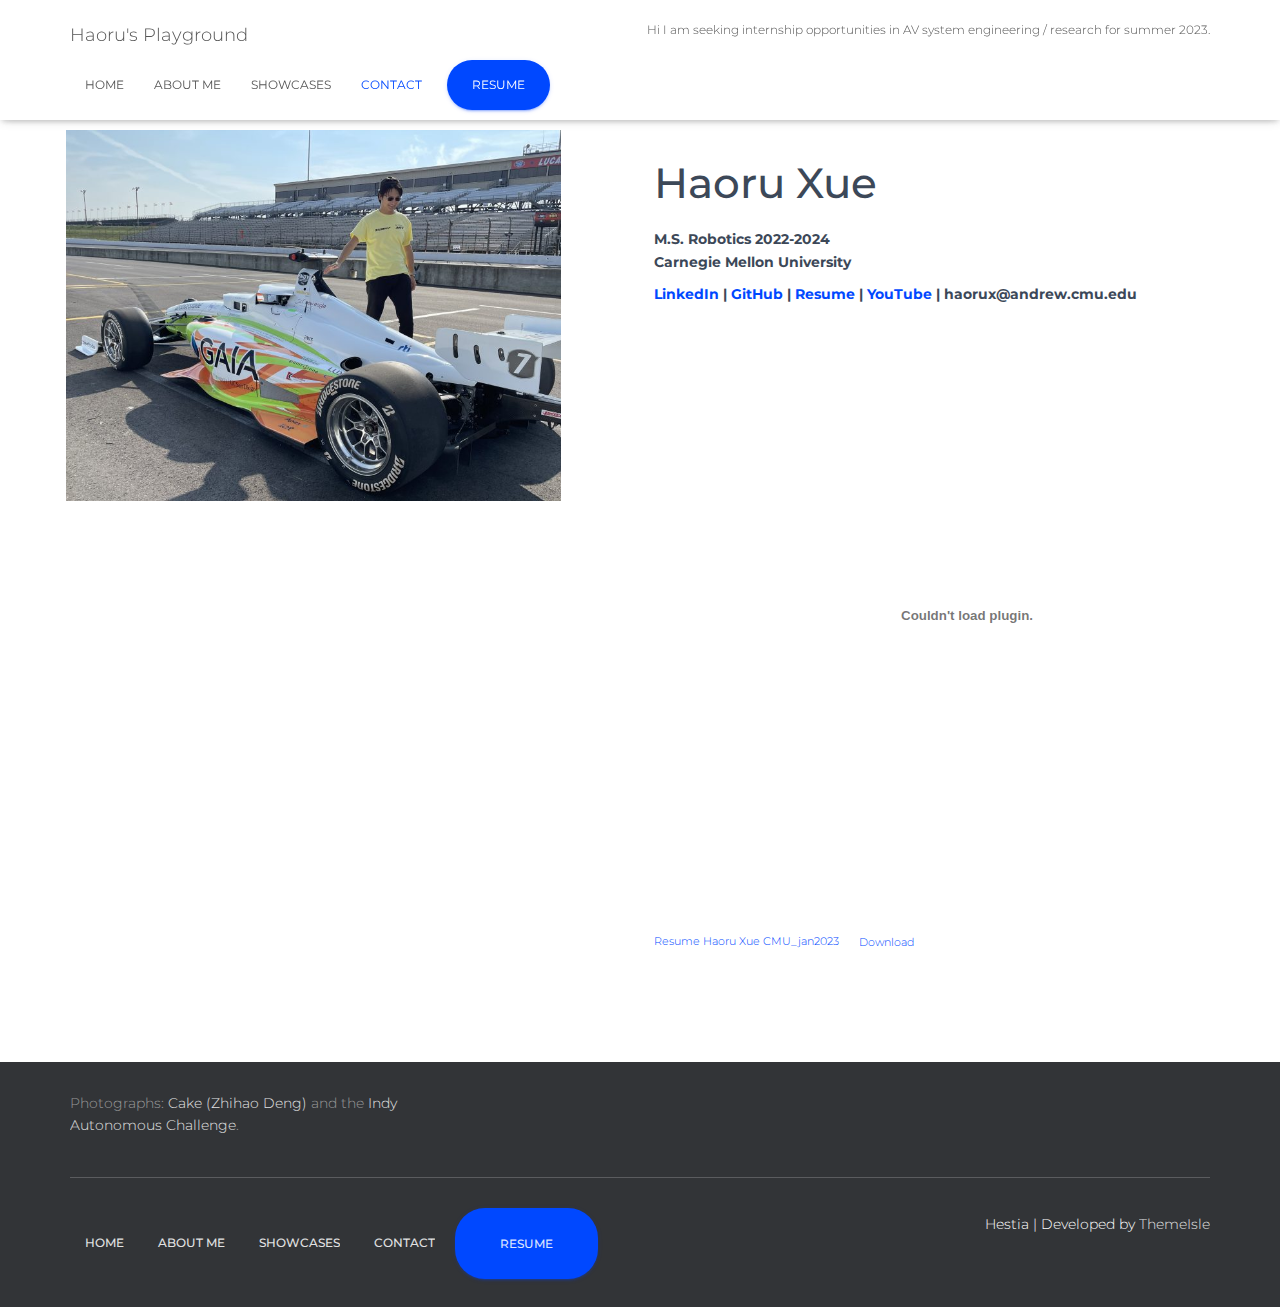
==== contact/index.html @ 51eb6aa2 "A new start" ====
<!DOCTYPE html>
<html lang="en-US">

<head>
	<meta charset="UTF-8">
	<meta name="viewport" content="width=device-width, initial-scale=1">
	<link rel="profile" href="http://gmpg.org/xfn/11">
		<title>Contact &#8211; Haoru&#039;s Playground</title>
<meta name="robots" content="max-image-preview:large">
<link rel="dns-prefetch" href="//fonts.googleapis.com">
<link rel="alternate" type="application/rss+xml" title="Haoru&#039;s Playground &raquo; Feed" href="https://haoruxue.github.io/feed/">
<link rel="alternate" type="application/rss+xml" title="Haoru&#039;s Playground &raquo; Comments Feed" href="https://haoruxue.github.io/comments/feed/">
<script type="text/javascript">
window._wpemojiSettings = {"baseUrl":"https:\/\/s.w.org\/images\/core\/emoji\/14.0.0\/72x72\/","ext":".png","svgUrl":"https:\/\/s.w.org\/images\/core\/emoji\/14.0.0\/svg\/","svgExt":".svg","source":{"concatemoji":"https:\/\/haoruxue.github.io\/wp-includes\/js\/wp-emoji-release.min.js?ver=6.1.1"}};
/*! This file is auto-generated */
!function(e,a,t){var n,r,o,i=a.createElement("canvas"),p=i.getContext&&i.getContext("2d");function s(e,t){var a=String.fromCharCode,e=(p.clearRect(0,0,i.width,i.height),p.fillText(a.apply(this,e),0,0),i.toDataURL());return p.clearRect(0,0,i.width,i.height),p.fillText(a.apply(this,t),0,0),e===i.toDataURL()}function c(e){var t=a.createElement("script");t.src=e,t.defer=t.type="text/javascript",a.getElementsByTagName("head")[0].appendChild(t)}for(o=Array("flag","emoji"),t.supports={everything:!0,everythingExceptFlag:!0},r=0;r<o.length;r++)t.supports[o[r]]=function(e){if(p&&p.fillText)switch(p.textBaseline="top",p.font="600 32px Arial",e){case"flag":return s([127987,65039,8205,9895,65039],[127987,65039,8203,9895,65039])?!1:!s([55356,56826,55356,56819],[55356,56826,8203,55356,56819])&&!s([55356,57332,56128,56423,56128,56418,56128,56421,56128,56430,56128,56423,56128,56447],[55356,57332,8203,56128,56423,8203,56128,56418,8203,56128,56421,8203,56128,56430,8203,56128,56423,8203,56128,56447]);case"emoji":return!s([129777,127995,8205,129778,127999],[129777,127995,8203,129778,127999])}return!1}(o[r]),t.supports.everything=t.supports.everything&&t.supports[o[r]],"flag"!==o[r]&&(t.supports.everythingExceptFlag=t.supports.everythingExceptFlag&&t.supports[o[r]]);t.supports.everythingExceptFlag=t.supports.everythingExceptFlag&&!t.supports.flag,t.DOMReady=!1,t.readyCallback=function(){t.DOMReady=!0},t.supports.everything||(n=function(){t.readyCallback()},a.addEventListener?(a.addEventListener("DOMContentLoaded",n,!1),e.addEventListener("load",n,!1)):(e.attachEvent("onload",n),a.attachEvent("onreadystatechange",function(){"complete"===a.readyState&&t.readyCallback()})),(e=t.source||{}).concatemoji?c(e.concatemoji):e.wpemoji&&e.twemoji&&(c(e.twemoji),c(e.wpemoji)))}(window,document,window._wpemojiSettings);
</script>
<style type="text/css">img.wp-smiley,
img.emoji {
	display: inline !important;
	border: none !important;
	box-shadow: none !important;
	height: 1em !important;
	width: 1em !important;
	margin: 0 0.07em !important;
	vertical-align: -0.1em !important;
	background: none !important;
	padding: 0 !important;
}</style>
	<link rel="stylesheet" id="wp-block-library-css" href="https://haoruxue.github.io/wp-includes/css/dist/block-library/style.min.css?ver=6.1.1" type="text/css" media="all">
<link rel="stylesheet" id="classic-theme-styles-css" href="https://haoruxue.github.io/wp-includes/css/classic-themes.min.css?ver=1" type="text/css" media="all">
<style id="global-styles-inline-css" type="text/css">body{--wp--preset--color--black: #000000;--wp--preset--color--cyan-bluish-gray: #abb8c3;--wp--preset--color--white: #ffffff;--wp--preset--color--pale-pink: #f78da7;--wp--preset--color--vivid-red: #cf2e2e;--wp--preset--color--luminous-vivid-orange: #ff6900;--wp--preset--color--luminous-vivid-amber: #fcb900;--wp--preset--color--light-green-cyan: #7bdcb5;--wp--preset--color--vivid-green-cyan: #00d084;--wp--preset--color--pale-cyan-blue: #8ed1fc;--wp--preset--color--vivid-cyan-blue: #0693e3;--wp--preset--color--vivid-purple: #9b51e0;--wp--preset--color--accent: #0048ff;--wp--preset--color--background-color: #e5e5e5;--wp--preset--color--header-gradient: #1e73be;--wp--preset--gradient--vivid-cyan-blue-to-vivid-purple: linear-gradient(135deg,rgba(6,147,227,1) 0%,rgb(155,81,224) 100%);--wp--preset--gradient--light-green-cyan-to-vivid-green-cyan: linear-gradient(135deg,rgb(122,220,180) 0%,rgb(0,208,130) 100%);--wp--preset--gradient--luminous-vivid-amber-to-luminous-vivid-orange: linear-gradient(135deg,rgba(252,185,0,1) 0%,rgba(255,105,0,1) 100%);--wp--preset--gradient--luminous-vivid-orange-to-vivid-red: linear-gradient(135deg,rgba(255,105,0,1) 0%,rgb(207,46,46) 100%);--wp--preset--gradient--very-light-gray-to-cyan-bluish-gray: linear-gradient(135deg,rgb(238,238,238) 0%,rgb(169,184,195) 100%);--wp--preset--gradient--cool-to-warm-spectrum: linear-gradient(135deg,rgb(74,234,220) 0%,rgb(151,120,209) 20%,rgb(207,42,186) 40%,rgb(238,44,130) 60%,rgb(251,105,98) 80%,rgb(254,248,76) 100%);--wp--preset--gradient--blush-light-purple: linear-gradient(135deg,rgb(255,206,236) 0%,rgb(152,150,240) 100%);--wp--preset--gradient--blush-bordeaux: linear-gradient(135deg,rgb(254,205,165) 0%,rgb(254,45,45) 50%,rgb(107,0,62) 100%);--wp--preset--gradient--luminous-dusk: linear-gradient(135deg,rgb(255,203,112) 0%,rgb(199,81,192) 50%,rgb(65,88,208) 100%);--wp--preset--gradient--pale-ocean: linear-gradient(135deg,rgb(255,245,203) 0%,rgb(182,227,212) 50%,rgb(51,167,181) 100%);--wp--preset--gradient--electric-grass: linear-gradient(135deg,rgb(202,248,128) 0%,rgb(113,206,126) 100%);--wp--preset--gradient--midnight: linear-gradient(135deg,rgb(2,3,129) 0%,rgb(40,116,252) 100%);--wp--preset--duotone--dark-grayscale: url('#wp-duotone-dark-grayscale');--wp--preset--duotone--grayscale: url('#wp-duotone-grayscale');--wp--preset--duotone--purple-yellow: url('#wp-duotone-purple-yellow');--wp--preset--duotone--blue-red: url('#wp-duotone-blue-red');--wp--preset--duotone--midnight: url('#wp-duotone-midnight');--wp--preset--duotone--magenta-yellow: url('#wp-duotone-magenta-yellow');--wp--preset--duotone--purple-green: url('#wp-duotone-purple-green');--wp--preset--duotone--blue-orange: url('#wp-duotone-blue-orange');--wp--preset--font-size--small: 13px;--wp--preset--font-size--medium: 20px;--wp--preset--font-size--large: 36px;--wp--preset--font-size--x-large: 42px;--wp--preset--spacing--20: 0.44rem;--wp--preset--spacing--30: 0.67rem;--wp--preset--spacing--40: 1rem;--wp--preset--spacing--50: 1.5rem;--wp--preset--spacing--60: 2.25rem;--wp--preset--spacing--70: 3.38rem;--wp--preset--spacing--80: 5.06rem;}:where(.is-layout-flex){gap: 0.5em;}body .is-layout-flow > .alignleft{float: left;margin-inline-start: 0;margin-inline-end: 2em;}body .is-layout-flow > .alignright{float: right;margin-inline-start: 2em;margin-inline-end: 0;}body .is-layout-flow > .aligncenter{margin-left: auto !important;margin-right: auto !important;}body .is-layout-constrained > .alignleft{float: left;margin-inline-start: 0;margin-inline-end: 2em;}body .is-layout-constrained > .alignright{float: right;margin-inline-start: 2em;margin-inline-end: 0;}body .is-layout-constrained > .aligncenter{margin-left: auto !important;margin-right: auto !important;}body .is-layout-constrained > :where(:not(.alignleft):not(.alignright):not(.alignfull)){max-width: var(--wp--style--global--content-size);margin-left: auto !important;margin-right: auto !important;}body .is-layout-constrained > .alignwide{max-width: var(--wp--style--global--wide-size);}body .is-layout-flex{display: flex;}body .is-layout-flex{flex-wrap: wrap;align-items: center;}body .is-layout-flex > *{margin: 0;}:where(.wp-block-columns.is-layout-flex){gap: 2em;}.has-black-color{color: var(--wp--preset--color--black) !important;}.has-cyan-bluish-gray-color{color: var(--wp--preset--color--cyan-bluish-gray) !important;}.has-white-color{color: var(--wp--preset--color--white) !important;}.has-pale-pink-color{color: var(--wp--preset--color--pale-pink) !important;}.has-vivid-red-color{color: var(--wp--preset--color--vivid-red) !important;}.has-luminous-vivid-orange-color{color: var(--wp--preset--color--luminous-vivid-orange) !important;}.has-luminous-vivid-amber-color{color: var(--wp--preset--color--luminous-vivid-amber) !important;}.has-light-green-cyan-color{color: var(--wp--preset--color--light-green-cyan) !important;}.has-vivid-green-cyan-color{color: var(--wp--preset--color--vivid-green-cyan) !important;}.has-pale-cyan-blue-color{color: var(--wp--preset--color--pale-cyan-blue) !important;}.has-vivid-cyan-blue-color{color: var(--wp--preset--color--vivid-cyan-blue) !important;}.has-vivid-purple-color{color: var(--wp--preset--color--vivid-purple) !important;}.has-black-background-color{background-color: var(--wp--preset--color--black) !important;}.has-cyan-bluish-gray-background-color{background-color: var(--wp--preset--color--cyan-bluish-gray) !important;}.has-white-background-color{background-color: var(--wp--preset--color--white) !important;}.has-pale-pink-background-color{background-color: var(--wp--preset--color--pale-pink) !important;}.has-vivid-red-background-color{background-color: var(--wp--preset--color--vivid-red) !important;}.has-luminous-vivid-orange-background-color{background-color: var(--wp--preset--color--luminous-vivid-orange) !important;}.has-luminous-vivid-amber-background-color{background-color: var(--wp--preset--color--luminous-vivid-amber) !important;}.has-light-green-cyan-background-color{background-color: var(--wp--preset--color--light-green-cyan) !important;}.has-vivid-green-cyan-background-color{background-color: var(--wp--preset--color--vivid-green-cyan) !important;}.has-pale-cyan-blue-background-color{background-color: var(--wp--preset--color--pale-cyan-blue) !important;}.has-vivid-cyan-blue-background-color{background-color: var(--wp--preset--color--vivid-cyan-blue) !important;}.has-vivid-purple-background-color{background-color: var(--wp--preset--color--vivid-purple) !important;}.has-black-border-color{border-color: var(--wp--preset--color--black) !important;}.has-cyan-bluish-gray-border-color{border-color: var(--wp--preset--color--cyan-bluish-gray) !important;}.has-white-border-color{border-color: var(--wp--preset--color--white) !important;}.has-pale-pink-border-color{border-color: var(--wp--preset--color--pale-pink) !important;}.has-vivid-red-border-color{border-color: var(--wp--preset--color--vivid-red) !important;}.has-luminous-vivid-orange-border-color{border-color: var(--wp--preset--color--luminous-vivid-orange) !important;}.has-luminous-vivid-amber-border-color{border-color: var(--wp--preset--color--luminous-vivid-amber) !important;}.has-light-green-cyan-border-color{border-color: var(--wp--preset--color--light-green-cyan) !important;}.has-vivid-green-cyan-border-color{border-color: var(--wp--preset--color--vivid-green-cyan) !important;}.has-pale-cyan-blue-border-color{border-color: var(--wp--preset--color--pale-cyan-blue) !important;}.has-vivid-cyan-blue-border-color{border-color: var(--wp--preset--color--vivid-cyan-blue) !important;}.has-vivid-purple-border-color{border-color: var(--wp--preset--color--vivid-purple) !important;}.has-vivid-cyan-blue-to-vivid-purple-gradient-background{background: var(--wp--preset--gradient--vivid-cyan-blue-to-vivid-purple) !important;}.has-light-green-cyan-to-vivid-green-cyan-gradient-background{background: var(--wp--preset--gradient--light-green-cyan-to-vivid-green-cyan) !important;}.has-luminous-vivid-amber-to-luminous-vivid-orange-gradient-background{background: var(--wp--preset--gradient--luminous-vivid-amber-to-luminous-vivid-orange) !important;}.has-luminous-vivid-orange-to-vivid-red-gradient-background{background: var(--wp--preset--gradient--luminous-vivid-orange-to-vivid-red) !important;}.has-very-light-gray-to-cyan-bluish-gray-gradient-background{background: var(--wp--preset--gradient--very-light-gray-to-cyan-bluish-gray) !important;}.has-cool-to-warm-spectrum-gradient-background{background: var(--wp--preset--gradient--cool-to-warm-spectrum) !important;}.has-blush-light-purple-gradient-background{background: var(--wp--preset--gradient--blush-light-purple) !important;}.has-blush-bordeaux-gradient-background{background: var(--wp--preset--gradient--blush-bordeaux) !important;}.has-luminous-dusk-gradient-background{background: var(--wp--preset--gradient--luminous-dusk) !important;}.has-pale-ocean-gradient-background{background: var(--wp--preset--gradient--pale-ocean) !important;}.has-electric-grass-gradient-background{background: var(--wp--preset--gradient--electric-grass) !important;}.has-midnight-gradient-background{background: var(--wp--preset--gradient--midnight) !important;}.has-small-font-size{font-size: var(--wp--preset--font-size--small) !important;}.has-medium-font-size{font-size: var(--wp--preset--font-size--medium) !important;}.has-large-font-size{font-size: var(--wp--preset--font-size--large) !important;}.has-x-large-font-size{font-size: var(--wp--preset--font-size--x-large) !important;}
.wp-block-navigation a:where(:not(.wp-element-button)){color: inherit;}
:where(.wp-block-columns.is-layout-flex){gap: 2em;}
.wp-block-pullquote{font-size: 1.5em;line-height: 1.6;}</style>
<link rel="stylesheet" id="hestia-clients-bar-css" href="https://haoruxue.github.io/wp-content/plugins/themeisle-companion/obfx_modules/companion-legacy/assets/css/hestia/clients-bar.css?ver=6.1.1" type="text/css" media="all">
<link rel="stylesheet" id="bootstrap-css" href="https://haoruxue.github.io/wp-content/themes/hestia/assets/bootstrap/css/bootstrap.min.css?ver=1.0.2" type="text/css" media="all">
<link rel="stylesheet" id="hestia-font-sizes-css" href="https://haoruxue.github.io/wp-content/themes/hestia/assets/css/font-sizes.min.css?ver=3.0.27" type="text/css" media="all">
<link rel="stylesheet" id="hestia_style-css" href="https://haoruxue.github.io/wp-content/themes/hestia/style.min.css?ver=3.0.27" type="text/css" media="all">
<style id="hestia_style-inline-css" type="text/css">.hestia-top-bar,.hestia-top-bar .widget.widget_shopping_cart .cart_list{background-color:#363537}.hestia-top-bar .widget .label-floating input[type=search]:-webkit-autofill{-webkit-box-shadow:inset 0 0 0 9999px #363537}.hestia-top-bar,.hestia-top-bar .widget .label-floating input[type=search],.hestia-top-bar .widget.widget_search form.form-group:before,.hestia-top-bar .widget.widget_product_search form.form-group:before,.hestia-top-bar .widget.widget_shopping_cart:before{color:#fff}.hestia-top-bar .widget .label-floating input[type=search]{-webkit-text-fill-color:#fff !important}.hestia-top-bar div.widget.widget_shopping_cart:before,.hestia-top-bar .widget.widget_product_search form.form-group:before,.hestia-top-bar .widget.widget_search form.form-group:before{background-color:#fff}.hestia-top-bar a,.hestia-top-bar .top-bar-nav li a{color:#fff}.hestia-top-bar ul li a[href*="mailto:"]:before,.hestia-top-bar ul li a[href*="tel:"]:before{background-color:#fff}.hestia-top-bar a:hover,.hestia-top-bar .top-bar-nav li a:hover{color:#eee}.hestia-top-bar ul li:hover a[href*="mailto:"]:before,.hestia-top-bar ul li:hover a[href*="tel:"]:before{background-color:#eee}
a,.navbar .dropdown-menu li:hover>a,.navbar .dropdown-menu li:focus>a,.navbar .dropdown-menu li:active>a,.navbar .navbar-nav>li .dropdown-menu li:hover>a,body:not(.home) .navbar-default .navbar-nav>.active:not(.btn)>a,body:not(.home) .navbar-default .navbar-nav>.active:not(.btn)>a:hover,body:not(.home) .navbar-default .navbar-nav>.active:not(.btn)>a:focus,a:hover,.card-blog a.moretag:hover,.card-blog a.more-link:hover,.widget a:hover,.has-text-color.has-accent-color,p.has-text-color a{color:#0048ff}.svg-text-color{fill:#0048ff}.pagination span.current,.pagination span.current:focus,.pagination span.current:hover{border-color:#0048ff}button,button:hover,.woocommerce .track_order button[type="submit"],.woocommerce .track_order button[type="submit"]:hover,div.wpforms-container .wpforms-form button[type=submit].wpforms-submit,div.wpforms-container .wpforms-form button[type=submit].wpforms-submit:hover,input[type="button"],input[type="button"]:hover,input[type="submit"],input[type="submit"]:hover,input#searchsubmit,.pagination span.current,.pagination span.current:focus,.pagination span.current:hover,.btn.btn-primary,.btn.btn-primary:link,.btn.btn-primary:hover,.btn.btn-primary:focus,.btn.btn-primary:active,.btn.btn-primary.active,.btn.btn-primary.active:focus,.btn.btn-primary.active:hover,.btn.btn-primary:active:hover,.btn.btn-primary:active:focus,.btn.btn-primary:active:hover,.hestia-sidebar-open.btn.btn-rose,.hestia-sidebar-close.btn.btn-rose,.hestia-sidebar-open.btn.btn-rose:hover,.hestia-sidebar-close.btn.btn-rose:hover,.hestia-sidebar-open.btn.btn-rose:focus,.hestia-sidebar-close.btn.btn-rose:focus,.label.label-primary,.hestia-work .portfolio-item:nth-child(6n+1) .label,.nav-cart .nav-cart-content .widget .buttons .button,.has-accent-background-color[class*="has-background"]{background-color:#0048ff}@media(max-width:768px){.navbar-default .navbar-nav>li>a:hover,.navbar-default .navbar-nav>li>a:focus,.navbar .navbar-nav .dropdown .dropdown-menu li a:hover,.navbar .navbar-nav .dropdown .dropdown-menu li a:focus,.navbar button.navbar-toggle:hover,.navbar .navbar-nav li:hover>a i{color:#0048ff}}body:not(.woocommerce-page) button:not([class^="fl-"]):not(.hestia-scroll-to-top):not(.navbar-toggle):not(.close),body:not(.woocommerce-page) .button:not([class^="fl-"]):not(hestia-scroll-to-top):not(.navbar-toggle):not(.add_to_cart_button):not(.product_type_grouped):not(.product_type_external),div.wpforms-container .wpforms-form button[type=submit].wpforms-submit,input[type="submit"],input[type="button"],.btn.btn-primary,.widget_product_search button[type="submit"],.hestia-sidebar-open.btn.btn-rose,.hestia-sidebar-close.btn.btn-rose,.everest-forms button[type=submit].everest-forms-submit-button{-webkit-box-shadow:0 2px 2px 0 rgba(0,72,255,0.14),0 3px 1px -2px rgba(0,72,255,0.2),0 1px 5px 0 rgba(0,72,255,0.12);box-shadow:0 2px 2px 0 rgba(0,72,255,0.14),0 3px 1px -2px rgba(0,72,255,0.2),0 1px 5px 0 rgba(0,72,255,0.12)}.card .header-primary,.card .content-primary,.everest-forms button[type=submit].everest-forms-submit-button{background:#0048ff}body:not(.woocommerce-page) .button:not([class^="fl-"]):not(.hestia-scroll-to-top):not(.navbar-toggle):not(.add_to_cart_button):hover,body:not(.woocommerce-page) button:not([class^="fl-"]):not(.hestia-scroll-to-top):not(.navbar-toggle):not(.close):hover,div.wpforms-container .wpforms-form button[type=submit].wpforms-submit:hover,input[type="submit"]:hover,input[type="button"]:hover,input#searchsubmit:hover,.widget_product_search button[type="submit"]:hover,.pagination span.current,.btn.btn-primary:hover,.btn.btn-primary:focus,.btn.btn-primary:active,.btn.btn-primary.active,.btn.btn-primary:active:focus,.btn.btn-primary:active:hover,.hestia-sidebar-open.btn.btn-rose:hover,.hestia-sidebar-close.btn.btn-rose:hover,.pagination span.current:hover,.everest-forms button[type=submit].everest-forms-submit-button:hover,.everest-forms button[type=submit].everest-forms-submit-button:focus,.everest-forms button[type=submit].everest-forms-submit-button:active{-webkit-box-shadow:0 14px 26px -12px rgba(0,72,255,0.42),0 4px 23px 0 rgba(0,0,0,0.12),0 8px 10px -5px rgba(0,72,255,0.2);box-shadow:0 14px 26px -12px rgba(0,72,255,0.42),0 4px 23px 0 rgba(0,0,0,0.12),0 8px 10px -5px rgba(0,72,255,0.2);color:#fff}.form-group.is-focused .form-control{background-image:-webkit-gradient(linear,left top,left bottom,from(#0048ff),to(#0048ff)),-webkit-gradient(linear,left top,left bottom,from(#d2d2d2),to(#d2d2d2));background-image:-webkit-linear-gradient(linear,left top,left bottom,from(#0048ff),to(#0048ff)),-webkit-linear-gradient(linear,left top,left bottom,from(#d2d2d2),to(#d2d2d2));background-image:linear-gradient(linear,left top,left bottom,from(#0048ff),to(#0048ff)),linear-gradient(linear,left top,left bottom,from(#d2d2d2),to(#d2d2d2))}.navbar:not(.navbar-transparent) li:not(.btn):hover>a,.navbar li.on-section:not(.btn)>a,.navbar.full-screen-menu.navbar-transparent li:not(.btn):hover>a,.navbar.full-screen-menu .navbar-toggle:hover,.navbar:not(.navbar-transparent) .nav-cart:hover,.navbar:not(.navbar-transparent) .hestia-toggle-search:hover{color:#0048ff}.header-filter-gradient{background:linear-gradient(45deg,rgba(30,115,190,1) 0,rgb(96,143,169) 100%)}.has-text-color.has-header-gradient-color{color:#1e73be}.has-header-gradient-background-color[class*="has-background"]{background-color:#1e73be}.has-text-color.has-background-color-color{color:#e5e5e5}.has-background-color-background-color[class*="has-background"]{background-color:#e5e5e5}
.btn.btn-primary:not(.colored-button):not(.btn-left):not(.btn-right):not(.btn-just-icon):not(.menu-item),input[type="submit"]:not(.search-submit),body:not(.woocommerce-account) .woocommerce .button.woocommerce-Button,.woocommerce .product button.button,.woocommerce .product button.button.alt,.woocommerce .product #respond input#submit,.woocommerce-cart .blog-post .woocommerce .cart-collaterals .cart_totals .checkout-button,.woocommerce-checkout #payment #place_order,.woocommerce-account.woocommerce-page button.button,.woocommerce .track_order button[type="submit"],.nav-cart .nav-cart-content .widget .buttons .button,.woocommerce a.button.wc-backward,body.woocommerce .wccm-catalog-item a.button,body.woocommerce a.wccm-button.button,form.woocommerce-form-coupon button.button,div.wpforms-container .wpforms-form button[type=submit].wpforms-submit,div.woocommerce a.button.alt,div.woocommerce table.my_account_orders .button,.btn.colored-button,.btn.btn-left,.btn.btn-right,.btn:not(.colored-button):not(.btn-left):not(.btn-right):not(.btn-just-icon):not(.menu-item):not(.hestia-sidebar-open):not(.hestia-sidebar-close){padding-top:15px;padding-bottom:15px;padding-left:33px;padding-right:33px}
.btn.btn-primary:not(.colored-button):not(.btn-left):not(.btn-right):not(.btn-just-icon):not(.menu-item),input[type="submit"]:not(.search-submit),body:not(.woocommerce-account) .woocommerce .button.woocommerce-Button,.woocommerce .product button.button,.woocommerce .product button.button.alt,.woocommerce .product #respond input#submit,.woocommerce-cart .blog-post .woocommerce .cart-collaterals .cart_totals .checkout-button,.woocommerce-checkout #payment #place_order,.woocommerce-account.woocommerce-page button.button,.woocommerce .track_order button[type="submit"],.nav-cart .nav-cart-content .widget .buttons .button,.woocommerce a.button.wc-backward,body.woocommerce .wccm-catalog-item a.button,body.woocommerce a.wccm-button.button,form.woocommerce-form-coupon button.button,div.wpforms-container .wpforms-form button[type=submit].wpforms-submit,div.woocommerce a.button.alt,div.woocommerce table.my_account_orders .button,input[type="submit"].search-submit,.hestia-view-cart-wrapper .added_to_cart.wc-forward,.woocommerce-product-search button,.woocommerce-cart .actions .button,#secondary div[id^=woocommerce_price_filter] .button,.woocommerce div[id^=woocommerce_widget_cart].widget .buttons .button,.searchform input[type=submit],.searchform button,.search-form:not(.media-toolbar-primary) input[type=submit],.search-form:not(.media-toolbar-primary) button,.woocommerce-product-search input[type=submit],.btn.colored-button,.btn.btn-left,.btn.btn-right,.btn:not(.colored-button):not(.btn-left):not(.btn-right):not(.btn-just-icon):not(.menu-item):not(.hestia-sidebar-open):not(.hestia-sidebar-close){border-radius:3px}
h1,h2,h3,h4,h5,h6,.hestia-title,.hestia-title.title-in-content,p.meta-in-content,.info-title,.card-title,.page-header.header-small .hestia-title,.page-header.header-small .title,.widget h5,.hestia-title,.title,.footer-brand,.footer-big h4,.footer-big h5,.media .media-heading,.carousel h1.hestia-title,.carousel h2.title,.carousel span.sub-title,.hestia-about h1,.hestia-about h2,.hestia-about h3,.hestia-about h4,.hestia-about h5{font-family:Montserrat}body,ul,.tooltip-inner{font-family:Montserrat}
@media(min-width:769px){.page-header.header-small .hestia-title,.page-header.header-small .title,h1.hestia-title.title-in-content,.main article.section .has-title-font-size{font-size:42px}}@media(max-width:768px){.page-header.header-small .hestia-title,.page-header.header-small .title,h1.hestia-title.title-in-content,.main article.section .has-title-font-size{font-size:26px}}@media(max-width:480px){.page-header.header-small .hestia-title,.page-header.header-small .title,h1.hestia-title.title-in-content,.main article.section .has-title-font-size{font-size:26px}}@media(min-width:769px){.single-post-wrap,.page-content-wrap,.single-post-wrap ul,.page-content-wrap ul,.single-post-wrap ol,.page-content-wrap ol,.single-post-wrap dl,.page-content-wrap dl,.single-post-wrap table,.page-content-wrap table,.page-template-template-fullwidth article,.main article.section .has-body-font-size{font-size:18px}}@media(min-width:769px){section.hestia-features h5.description,section.hestia-shop h5.description,section.hestia-work h5.description,section.hestia-team h5.description,section.hestia-testimonials h5.description,section.hestia-subscribe h5.subscribe-description,section.hestia-blogs h5.description,section.hestia-contact h5.description{font-size:18px}}@media(min-width:769px){section.hestia-team p.card-description,section.hestia-pricing p.text-gray,section.hestia-testimonials p.card-description,section.hestia-blogs p.card-description,.section.related-posts p.card-description,.hestia-contact p,section.hestia-features .hestia-info p,section.hestia-shop .card-description p{font-size:14px}section.hestia-shop h6.category,section.hestia-work .label-primary,section.hestia-team h6.category,section.hestia-pricing .card-pricing h6.category,section.hestia-testimonials h6.category,section.hestia-blogs h6.category,.section.related-posts h6.category{font-size:12px}}</style>
<link rel="stylesheet" id="hestia-mega-menu-css" href="https://haoruxue.github.io/wp-content/themes/hestia/assets/css/mega-menu.min.css?ver=3.0.27" type="text/css" media="all">
<link rel="stylesheet" id="hestia-google-font-montserrat-css" href="//fonts.googleapis.com/css?family=Montserrat%3A300%2C400%2C500%2C700&#038;subset=latin&#038;ver=6.1.1" type="text/css" media="all">
<script type="text/javascript" src="https://haoruxue.github.io/wp-includes/js/jquery/jquery.min.js?ver=3.6.1" id="jquery-core-js"></script>
<script type="text/javascript" src="https://haoruxue.github.io/wp-includes/js/jquery/jquery-migrate.min.js?ver=3.3.2" id="jquery-migrate-js"></script>
<link rel="https://api.w.org/" href="https://haoruxue.github.io/wp-json/">
<link rel="alternate" type="application/json" href="https://haoruxue.github.io/wp-json/wp/v2/pages/16">
<link rel="EditURI" type="application/rsd+xml" title="RSD" href="https://haoruxue.github.io/xmlrpc.php?rsd">
<link rel="wlwmanifest" type="application/wlwmanifest+xml" href="https://haoruxue.github.io/wp-includes/wlwmanifest.xml">
<meta name="generator" content="WordPress 6.1.1">
<link rel="canonical" href="https://haoruxue.github.io/contact/">
<link rel="shortlink" href="https://haoruxue.github.io/?p=16">
<link rel="alternate" type="application/json+oembed" href="https://haoruxue.github.io/wp-json/oembed/1.0/embed?url=http%3A%2F%2Fhttps%3A%2F%2Fhaoruxue.github.io%2Fcontact%2F">
<link rel="alternate" type="text/xml+oembed" href="https://haoruxue.github.io/wp-json/oembed/1.0/embed?url=http%3A%2F%2Fhttps%3A%2F%2Fhaoruxue.github.io%2Fcontact%2F#038;format=xml">
<!-- Enter your scripts here --><style type="text/css" id="custom-background-css">body.custom-background { background-color: #e5e5e5; }</style>
	</head>

<body class="page-template page-template-page-templates page-template-template-pagebuilder-full-width page-template-page-templatestemplate-pagebuilder-full-width-php page page-id-16 custom-background blog-post header-layout-default">
	<svg xmlns="http://www.w3.org/2000/svg" viewbox="0 0 0 0" width="0" height="0" focusable="false" role="none" style="visibility: hidden; position: absolute; left: -9999px; overflow: hidden;"><defs><filter id="wp-duotone-dark-grayscale"><fecolormatrix color-interpolation-filters="sRGB" type="matrix" values=" .299 .587 .114 0 0 .299 .587 .114 0 0 .299 .587 .114 0 0 .299 .587 .114 0 0 "></fecolormatrix><fecomponenttransfer color-interpolation-filters="sRGB"><fefuncr type="table" tablevalues="0 0.49803921568627"></fefuncr><fefuncg type="table" tablevalues="0 0.49803921568627"></fefuncg><fefuncb type="table" tablevalues="0 0.49803921568627"></fefuncb><fefunca type="table" tablevalues="1 1"></fefunca></fecomponenttransfer><fecomposite in2="SourceGraphic" operator="in"></fecomposite></filter></defs></svg><svg xmlns="http://www.w3.org/2000/svg" viewbox="0 0 0 0" width="0" height="0" focusable="false" role="none" style="visibility: hidden; position: absolute; left: -9999px; overflow: hidden;"><defs><filter id="wp-duotone-grayscale"><fecolormatrix color-interpolation-filters="sRGB" type="matrix" values=" .299 .587 .114 0 0 .299 .587 .114 0 0 .299 .587 .114 0 0 .299 .587 .114 0 0 "></fecolormatrix><fecomponenttransfer color-interpolation-filters="sRGB"><fefuncr type="table" tablevalues="0 1"></fefuncr><fefuncg type="table" tablevalues="0 1"></fefuncg><fefuncb type="table" tablevalues="0 1"></fefuncb><fefunca type="table" tablevalues="1 1"></fefunca></fecomponenttransfer><fecomposite in2="SourceGraphic" operator="in"></fecomposite></filter></defs></svg><svg xmlns="http://www.w3.org/2000/svg" viewbox="0 0 0 0" width="0" height="0" focusable="false" role="none" style="visibility: hidden; position: absolute; left: -9999px; overflow: hidden;"><defs><filter id="wp-duotone-purple-yellow"><fecolormatrix color-interpolation-filters="sRGB" type="matrix" values=" .299 .587 .114 0 0 .299 .587 .114 0 0 .299 .587 .114 0 0 .299 .587 .114 0 0 "></fecolormatrix><fecomponenttransfer color-interpolation-filters="sRGB"><fefuncr type="table" tablevalues="0.54901960784314 0.98823529411765"></fefuncr><fefuncg type="table" tablevalues="0 1"></fefuncg><fefuncb type="table" tablevalues="0.71764705882353 0.25490196078431"></fefuncb><fefunca type="table" tablevalues="1 1"></fefunca></fecomponenttransfer><fecomposite in2="SourceGraphic" operator="in"></fecomposite></filter></defs></svg><svg xmlns="http://www.w3.org/2000/svg" viewbox="0 0 0 0" width="0" height="0" focusable="false" role="none" style="visibility: hidden; position: absolute; left: -9999px; overflow: hidden;"><defs><filter id="wp-duotone-blue-red"><fecolormatrix color-interpolation-filters="sRGB" type="matrix" values=" .299 .587 .114 0 0 .299 .587 .114 0 0 .299 .587 .114 0 0 .299 .587 .114 0 0 "></fecolormatrix><fecomponenttransfer color-interpolation-filters="sRGB"><fefuncr type="table" tablevalues="0 1"></fefuncr><fefuncg type="table" tablevalues="0 0.27843137254902"></fefuncg><fefuncb type="table" tablevalues="0.5921568627451 0.27843137254902"></fefuncb><fefunca type="table" tablevalues="1 1"></fefunca></fecomponenttransfer><fecomposite in2="SourceGraphic" operator="in"></fecomposite></filter></defs></svg><svg xmlns="http://www.w3.org/2000/svg" viewbox="0 0 0 0" width="0" height="0" focusable="false" role="none" style="visibility: hidden; position: absolute; left: -9999px; overflow: hidden;"><defs><filter id="wp-duotone-midnight"><fecolormatrix color-interpolation-filters="sRGB" type="matrix" values=" .299 .587 .114 0 0 .299 .587 .114 0 0 .299 .587 .114 0 0 .299 .587 .114 0 0 "></fecolormatrix><fecomponenttransfer color-interpolation-filters="sRGB"><fefuncr type="table" tablevalues="0 0"></fefuncr><fefuncg type="table" tablevalues="0 0.64705882352941"></fefuncg><fefuncb type="table" tablevalues="0 1"></fefuncb><fefunca type="table" tablevalues="1 1"></fefunca></fecomponenttransfer><fecomposite in2="SourceGraphic" operator="in"></fecomposite></filter></defs></svg><svg xmlns="http://www.w3.org/2000/svg" viewbox="0 0 0 0" width="0" height="0" focusable="false" role="none" style="visibility: hidden; position: absolute; left: -9999px; overflow: hidden;"><defs><filter id="wp-duotone-magenta-yellow"><fecolormatrix color-interpolation-filters="sRGB" type="matrix" values=" .299 .587 .114 0 0 .299 .587 .114 0 0 .299 .587 .114 0 0 .299 .587 .114 0 0 "></fecolormatrix><fecomponenttransfer color-interpolation-filters="sRGB"><fefuncr type="table" tablevalues="0.78039215686275 1"></fefuncr><fefuncg type="table" tablevalues="0 0.94901960784314"></fefuncg><fefuncb type="table" tablevalues="0.35294117647059 0.47058823529412"></fefuncb><fefunca type="table" tablevalues="1 1"></fefunca></fecomponenttransfer><fecomposite in2="SourceGraphic" operator="in"></fecomposite></filter></defs></svg><svg xmlns="http://www.w3.org/2000/svg" viewbox="0 0 0 0" width="0" height="0" focusable="false" role="none" style="visibility: hidden; position: absolute; left: -9999px; overflow: hidden;"><defs><filter id="wp-duotone-purple-green"><fecolormatrix color-interpolation-filters="sRGB" type="matrix" values=" .299 .587 .114 0 0 .299 .587 .114 0 0 .299 .587 .114 0 0 .299 .587 .114 0 0 "></fecolormatrix><fecomponenttransfer color-interpolation-filters="sRGB"><fefuncr type="table" tablevalues="0.65098039215686 0.40392156862745"></fefuncr><fefuncg type="table" tablevalues="0 1"></fefuncg><fefuncb type="table" tablevalues="0.44705882352941 0.4"></fefuncb><fefunca type="table" tablevalues="1 1"></fefunca></fecomponenttransfer><fecomposite in2="SourceGraphic" operator="in"></fecomposite></filter></defs></svg><svg xmlns="http://www.w3.org/2000/svg" viewbox="0 0 0 0" width="0" height="0" focusable="false" role="none" style="visibility: hidden; position: absolute; left: -9999px; overflow: hidden;"><defs><filter id="wp-duotone-blue-orange"><fecolormatrix color-interpolation-filters="sRGB" type="matrix" values=" .299 .587 .114 0 0 .299 .587 .114 0 0 .299 .587 .114 0 0 .299 .587 .114 0 0 "></fecolormatrix><fecomponenttransfer color-interpolation-filters="sRGB"><fefuncr type="table" tablevalues="0.098039215686275 1"></fefuncr><fefuncg type="table" tablevalues="0 0.66274509803922"></fefuncg><fefuncb type="table" tablevalues="0.84705882352941 0.41960784313725"></fefuncb><fefunca type="table" tablevalues="1 1"></fefunca></fecomponenttransfer><fecomposite in2="SourceGraphic" operator="in"></fecomposite></filter></defs></svg>	<div class="wrapper  default ">
		<header class="header ">
			<div style="display: none"></div>		<nav class="navbar navbar-default navbar-fixed-top  hestia_right navbar-not-transparent">
						<div class="container">
				<div class="header-sidebar-wrapper">				<div class="header-widgets-wrapper">
					<div id="block-8" class="widget widget_block widget_text">
<p>Hi I am seeking internship opportunities in AV system engineering / research for summer 2023.</p>
</div>				</div>
			</div>		<div class="navbar-header">
			<div class="title-logo-wrapper">
				<a class="navbar-brand" href="https://haoruxue.github.io/" title="Haoru&#039;s Playground">
					<p>Haoru&#039;s Playground</p></a>
			</div>
								<div class="navbar-toggle-wrapper">
						<button type="button" class="navbar-toggle" data-toggle="collapse" data-target="#main-navigation">
				<span class="icon-bar"></span>
				<span class="icon-bar"></span>
				<span class="icon-bar"></span>
				<span class="sr-only">Toggle Navigation</span>
			</button>
					</div>
				</div>
		<div id="main-navigation" class="collapse navbar-collapse"><ul id="menu-primary-menu" class="nav navbar-nav">
<li id="menu-item-32" class="menu-item menu-item-type-post_type menu-item-object-page menu-item-home menu-item-32"><a title="Home" href="https://haoruxue.github.io/">Home</a></li>
<li id="menu-item-178" class="menu-item menu-item-type-custom menu-item-object-custom menu-item-178"><a title="About Me" href="#about">About Me</a></li>
<li id="menu-item-175" class="menu-item menu-item-type-post_type menu-item-object-page menu-item-175"><a title="Showcases" href="https://haoruxue.github.io/showcases/">Showcases</a></li>
<li id="menu-item-36" class="menu-item menu-item-type-post_type menu-item-object-page current-menu-item page_item page-item-16 current_page_item menu-item-36 active"><a title="Contact" href="https://haoruxue.github.io/contact/">Contact</a></li>
<li id="menu-item-35" class="btn btn-round btn-primary hestia-mega-menu menu-item menu-item-type-custom menu-item-object-custom menu-item-35"><a title="Resume" href="https://haoruxue.github.io/wp-content/uploads/2023/01/Resume-Haoru-Xue-CMU_jan2023.pdf">Resume</a></li>
</ul></div>			</div>
					</nav>
				</header>


<div class="main">
	<article id="post-16" class="section pagebuilder-section">
	
<p></p>



<div class="is-layout-flex wp-container-3 wp-block-columns alignfull">
<div class="is-layout-flow wp-block-column"><div class="wp-block-image">
<figure class="aligncenter size-large is-resized"><img decoding="async" src="https://haoruxue.github.io/wp-content/uploads/2023/01/IMG_2826-1024x768.jpg" alt="" class="wp-image-144" width="495" height="371" srcset="https://haoruxue.github.io/wp-content/uploads/2023/01/IMG_2826-1024x768.jpg 1024w, https://haoruxue.github.io/wp-content/uploads/2023/01/IMG_2826-300x225.jpg 300w, https://haoruxue.github.io/wp-content/uploads/2023/01/IMG_2826-768x576.jpg 768w, https://haoruxue.github.io/wp-content/uploads/2023/01/IMG_2826-1536x1152.jpg 1536w, https://haoruxue.github.io/wp-content/uploads/2023/01/IMG_2826-2048x1536.jpg 2048w" sizes="(max-width: 495px) 100vw, 495px"></figure>
</div></div>



<div class="is-layout-flow wp-block-column">
<h1>Haoru Xue</h1>



<p><strong>M.S. Robotics 2022-2024<br>Carnegie Mellon University</strong></p>



<p><strong><a href="https://www.linkedin.com/in/haoru-xue/">LinkedIn</a> | <a href="https://github.com/HaoruXue">GitHub</a> | <a href="https://haoruxue.github.io/wp-content/uploads/2023/01/Resume-Haoru-Xue-CMU_jan2023.pdf">Resume</a> | <a href="https://youtube.com/playlist?list=PLuc9RFkF6rdLSjV7A2phDUyl5OpHjG9eT">YouTube</a> | haorux@andrew.cmu.edu</strong></p>



<div class="wp-block-file">
<object class="wp-block-file__embed" data="https://haoruxue.github.io/wp-content/uploads/2023/01/Resume-Haoru-Xue-CMU_jan2023.pdf" type="application/pdf" style="width:100%;height:600px" aria-label="Embed of Resume Haoru Xue CMU_jan2023."></object><a id="wp-block-file--media-bafc4a5c-1749-4a66-993f-2080e75e93a8" href="https://haoruxue.github.io/wp-content/uploads/2023/01/Resume-Haoru-Xue-CMU_jan2023.pdf">Resume Haoru Xue CMU_jan2023</a><a href="https://haoruxue.github.io/wp-content/uploads/2023/01/Resume-Haoru-Xue-CMU_jan2023.pdf" class="wp-block-file__button wp-element-button" download aria-describedby="wp-block-file--media-bafc4a5c-1749-4a66-993f-2080e75e93a8">Download</a>
</div>
</div>
</div>
</article>
</div>


					<footer class="footer footer-black footer-big">
						<div class="container">
								
		<div class="content">
			<div class="row">
				<div class="col-md-4"><div id="block-10" class="widget widget_block widget_text">
<p>Photographs: <a href="https://www.linkedin.com/in/zhihao-deng-b49173216/" data-type="URL" data-id="https://www.linkedin.com/in/zhihao-deng-b49173216/">Cake (Zhihao Deng)</a> and the <a href="https://www.indyautonomouschallenge.com/visuals" data-type="URL" data-id="https://www.indyautonomouschallenge.com/visuals">Indy Autonomous Challenge</a>.</p>
</div></div>			</div>
		</div>
		<hr>
										<div class="hestia-bottom-footer-content">
<ul id="menu-primary-menu-1" class="footer-menu pull-left">
<li class="menu-item menu-item-type-post_type menu-item-object-page menu-item-home menu-item-32"><a href="https://haoruxue.github.io/">Home</a></li>
<li class="menu-item menu-item-type-custom menu-item-object-custom menu-item-178"><a href="#about">About Me</a></li>
<li class="menu-item menu-item-type-post_type menu-item-object-page menu-item-175"><a href="https://haoruxue.github.io/showcases/">Showcases</a></li>
<li class="menu-item menu-item-type-post_type menu-item-object-page current-menu-item page_item page-item-16 current_page_item menu-item-36"><a href="https://haoruxue.github.io/contact/" aria-current="page">Contact</a></li>
<li class="btn btn-round btn-primary hestia-mega-menu menu-item menu-item-type-custom menu-item-object-custom menu-item-35"><a href="https://haoruxue.github.io/wp-content/uploads/2023/01/Resume-Haoru-Xue-CMU_jan2023.pdf">Resume</a></li>
</ul>
<div class="copyright pull-right">Hestia | Developed by <a href="https://themeisle.com/" rel="nofollow">ThemeIsle</a>
</div>
</div>			</div>
					</footer>
				</div>
	
<!-- Enter your scripts here --><style id="core-block-supports-inline-css" type="text/css">.wp-block-columns.wp-container-3{flex-wrap:nowrap;}</style>
<script type="text/javascript" src="https://haoruxue.github.io/wp-includes/js/comment-reply.min.js?ver=6.1.1" id="comment-reply-js"></script>
<script type="text/javascript" src="https://haoruxue.github.io/wp-content/themes/hestia/assets/bootstrap/js/bootstrap.min.js?ver=1.0.2" id="jquery-bootstrap-js"></script>
<script type="text/javascript" src="https://haoruxue.github.io/wp-includes/js/jquery/ui/core.min.js?ver=1.13.2" id="jquery-ui-core-js"></script>
<script type="text/javascript" id="hestia_scripts-js-extra">
/* <![CDATA[ */
var requestpost = {"ajaxurl":"https:\/\/haoruxue.github.io\/wp-admin\/admin-ajax.php","disable_autoslide":"","masonry":""};
/* ]]> */
</script>
<script type="text/javascript" src="https://haoruxue.github.io/wp-content/themes/hestia/assets/js/script.min.js?ver=3.0.27" id="hestia_scripts-js"></script>
<script type="text/javascript" src="https://haoruxue.github.io/wp-includes/blocks/file/view.min.js?ver=2a20786ca914ea00891f" id="wp-block-file-view-js"></script>
</body>
</html>
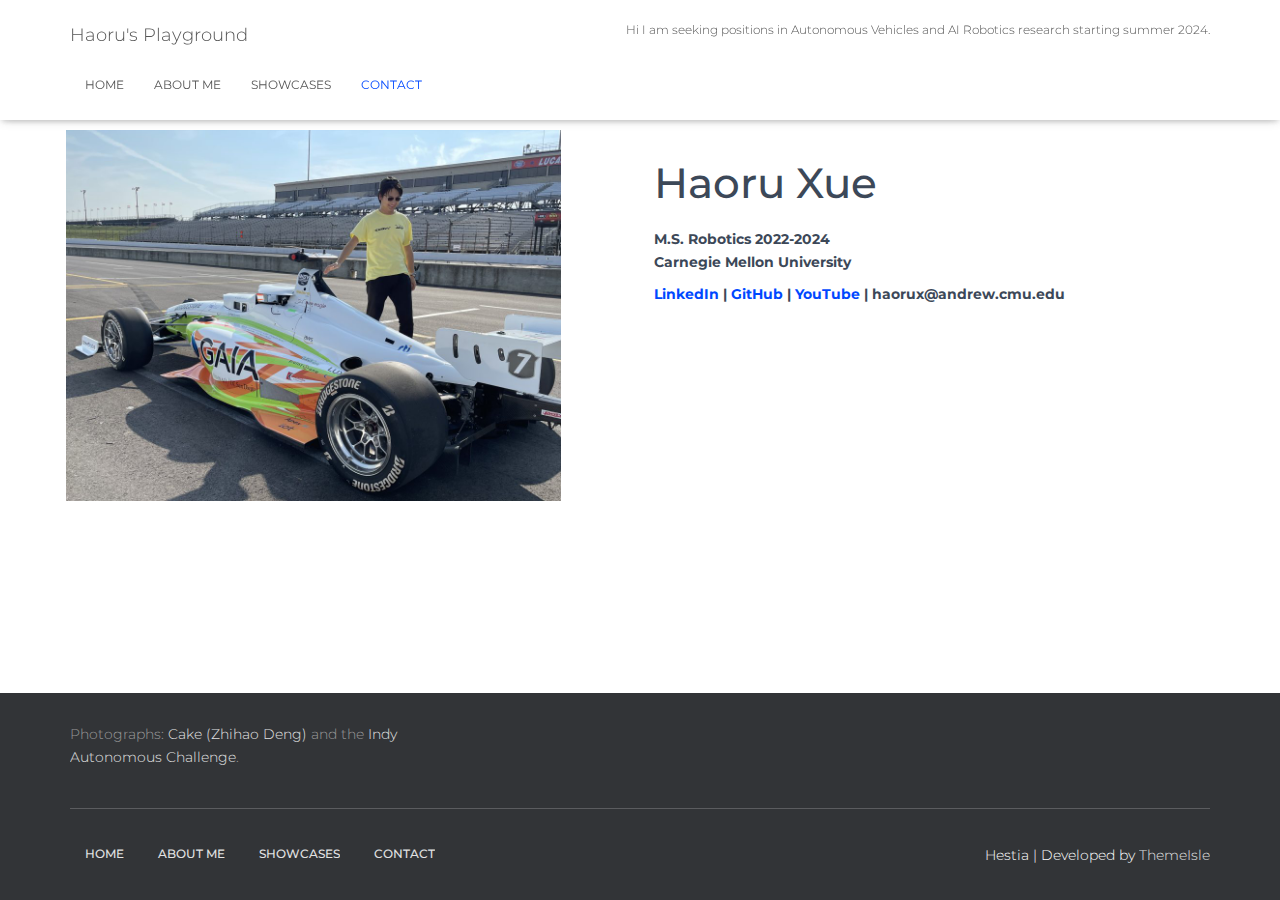
==== commit d8841c19: "update oct 2023" ====
--- a/contact/index.html
+++ b/contact/index.html
@@ -11,9 +11,9 @@
 <link rel="alternate" type="application/rss+xml" title="Haoru&#039;s Playground &raquo; Feed" href="https://haoruxue.github.io/feed/">
 <link rel="alternate" type="application/rss+xml" title="Haoru&#039;s Playground &raquo; Comments Feed" href="https://haoruxue.github.io/comments/feed/">
 <script type="text/javascript">
-window._wpemojiSettings = {"baseUrl":"https:\/\/s.w.org\/images\/core\/emoji\/14.0.0\/72x72\/","ext":".png","svgUrl":"https:\/\/s.w.org\/images\/core\/emoji\/14.0.0\/svg\/","svgExt":".svg","source":{"concatemoji":"https:\/\/haoruxue.github.io\/wp-includes\/js\/wp-emoji-release.min.js?ver=6.1.1"}};
+window._wpemojiSettings = {"baseUrl":"https:\/\/s.w.org\/images\/core\/emoji\/14.0.0\/72x72\/","ext":".png","svgUrl":"https:\/\/s.w.org\/images\/core\/emoji\/14.0.0\/svg\/","svgExt":".svg","source":{"concatemoji":"https:\/\/haoruxue.github.io\/wp-includes\/js\/wp-emoji-release.min.js?ver=6.3.2"}};
 /*! This file is auto-generated */
-!function(e,a,t){var n,r,o,i=a.createElement("canvas"),p=i.getContext&&i.getContext("2d");function s(e,t){var a=String.fromCharCode,e=(p.clearRect(0,0,i.width,i.height),p.fillText(a.apply(this,e),0,0),i.toDataURL());return p.clearRect(0,0,i.width,i.height),p.fillText(a.apply(this,t),0,0),e===i.toDataURL()}function c(e){var t=a.createElement("script");t.src=e,t.defer=t.type="text/javascript",a.getElementsByTagName("head")[0].appendChild(t)}for(o=Array("flag","emoji"),t.supports={everything:!0,everythingExceptFlag:!0},r=0;r<o.length;r++)t.supports[o[r]]=function(e){if(p&&p.fillText)switch(p.textBaseline="top",p.font="600 32px Arial",e){case"flag":return s([127987,65039,8205,9895,65039],[127987,65039,8203,9895,65039])?!1:!s([55356,56826,55356,56819],[55356,56826,8203,55356,56819])&&!s([55356,57332,56128,56423,56128,56418,56128,56421,56128,56430,56128,56423,56128,56447],[55356,57332,8203,56128,56423,8203,56128,56418,8203,56128,56421,8203,56128,56430,8203,56128,56423,8203,56128,56447]);case"emoji":return!s([129777,127995,8205,129778,127999],[129777,127995,8203,129778,127999])}return!1}(o[r]),t.supports.everything=t.supports.everything&&t.supports[o[r]],"flag"!==o[r]&&(t.supports.everythingExceptFlag=t.supports.everythingExceptFlag&&t.supports[o[r]]);t.supports.everythingExceptFlag=t.supports.everythingExceptFlag&&!t.supports.flag,t.DOMReady=!1,t.readyCallback=function(){t.DOMReady=!0},t.supports.everything||(n=function(){t.readyCallback()},a.addEventListener?(a.addEventListener("DOMContentLoaded",n,!1),e.addEventListener("load",n,!1)):(e.attachEvent("onload",n),a.attachEvent("onreadystatechange",function(){"complete"===a.readyState&&t.readyCallback()})),(e=t.source||{}).concatemoji?c(e.concatemoji):e.wpemoji&&e.twemoji&&(c(e.twemoji),c(e.wpemoji)))}(window,document,window._wpemojiSettings);
+!function(i,n){var o,s,e;function c(e){try{var t={supportTests:e,timestamp:(new Date).valueOf()};sessionStorage.setItem(o,JSON.stringify(t))}catch(e){}}function p(e,t,n){e.clearRect(0,0,e.canvas.width,e.canvas.height),e.fillText(t,0,0);var t=new Uint32Array(e.getImageData(0,0,e.canvas.width,e.canvas.height).data),r=(e.clearRect(0,0,e.canvas.width,e.canvas.height),e.fillText(n,0,0),new Uint32Array(e.getImageData(0,0,e.canvas.width,e.canvas.height).data));return t.every(function(e,t){return e===r[t]})}function u(e,t,n){switch(t){case"flag":return n(e,"🏳️‍⚧️","🏳️​⚧️")?!1:!n(e,"🇺🇳","🇺​🇳")&&!n(e,"🏴󠁧󠁢󠁥󠁮󠁧󠁿","🏴​󠁧​󠁢​󠁥​󠁮​󠁧​󠁿");case"emoji":return!n(e,"🫱🏻‍🫲🏿","🫱🏻​🫲🏿")}return!1}function f(e,t,n){var r="undefined"!=typeof WorkerGlobalScope&&self instanceof WorkerGlobalScope?new OffscreenCanvas(300,150):i.createElement("canvas"),a=r.getContext("2d",{willReadFrequently:!0}),o=(a.textBaseline="top",a.font="600 32px Arial",{});return e.forEach(function(e){o[e]=t(a,e,n)}),o}function t(e){var t=i.createElement("script");t.src=e,t.defer=!0,i.head.appendChild(t)}"undefined"!=typeof Promise&&(o="wpEmojiSettingsSupports",s=["flag","emoji"],n.supports={everything:!0,everythingExceptFlag:!0},e=new Promise(function(e){i.addEventListener("DOMContentLoaded",e,{once:!0})}),new Promise(function(t){var n=function(){try{var e=JSON.parse(sessionStorage.getItem(o));if("object"==typeof e&&"number"==typeof e.timestamp&&(new Date).valueOf()<e.timestamp+604800&&"object"==typeof e.supportTests)return e.supportTests}catch(e){}return null}();if(!n){if("undefined"!=typeof Worker&&"undefined"!=typeof OffscreenCanvas&&"undefined"!=typeof URL&&URL.createObjectURL&&"undefined"!=typeof Blob)try{var e="postMessage("+f.toString()+"("+[JSON.stringify(s),u.toString(),p.toString()].join(",")+"));",r=new Blob([e],{type:"text/javascript"}),a=new Worker(URL.createObjectURL(r),{name:"wpTestEmojiSupports"});return void(a.onmessage=function(e){c(n=e.data),a.terminate(),t(n)})}catch(e){}c(n=f(s,u,p))}t(n)}).then(function(e){for(var t in e)n.supports[t]=e[t],n.supports.everything=n.supports.everything&&n.supports[t],"flag"!==t&&(n.supports.everythingExceptFlag=n.supports.everythingExceptFlag&&n.supports[t]);n.supports.everythingExceptFlag=n.supports.everythingExceptFlag&&!n.supports.flag,n.DOMReady=!1,n.readyCallback=function(){n.DOMReady=!0}}).then(function(){return e}).then(function(){var e;n.supports.everything||(n.readyCallback(),(e=n.source||{}).concatemoji?t(e.concatemoji):e.wpemoji&&e.twemoji&&(t(e.twemoji),t(e.wpemoji)))}))}((window,document),window._wpemojiSettings);
 </script>
 <style type="text/css">img.wp-smiley,
 img.emoji {
@@ -27,13 +27,15 @@
 	background: none !important;
 	padding: 0 !important;
 }</style>
-	<link rel="stylesheet" id="wp-block-library-css" href="https://haoruxue.github.io/wp-includes/css/dist/block-library/style.min.css?ver=6.1.1" type="text/css" media="all">
-<link rel="stylesheet" id="classic-theme-styles-css" href="https://haoruxue.github.io/wp-includes/css/classic-themes.min.css?ver=1" type="text/css" media="all">
-<style id="global-styles-inline-css" type="text/css">body{--wp--preset--color--black: #000000;--wp--preset--color--cyan-bluish-gray: #abb8c3;--wp--preset--color--white: #ffffff;--wp--preset--color--pale-pink: #f78da7;--wp--preset--color--vivid-red: #cf2e2e;--wp--preset--color--luminous-vivid-orange: #ff6900;--wp--preset--color--luminous-vivid-amber: #fcb900;--wp--preset--color--light-green-cyan: #7bdcb5;--wp--preset--color--vivid-green-cyan: #00d084;--wp--preset--color--pale-cyan-blue: #8ed1fc;--wp--preset--color--vivid-cyan-blue: #0693e3;--wp--preset--color--vivid-purple: #9b51e0;--wp--preset--color--accent: #0048ff;--wp--preset--color--background-color: #e5e5e5;--wp--preset--color--header-gradient: #1e73be;--wp--preset--gradient--vivid-cyan-blue-to-vivid-purple: linear-gradient(135deg,rgba(6,147,227,1) 0%,rgb(155,81,224) 100%);--wp--preset--gradient--light-green-cyan-to-vivid-green-cyan: linear-gradient(135deg,rgb(122,220,180) 0%,rgb(0,208,130) 100%);--wp--preset--gradient--luminous-vivid-amber-to-luminous-vivid-orange: linear-gradient(135deg,rgba(252,185,0,1) 0%,rgba(255,105,0,1) 100%);--wp--preset--gradient--luminous-vivid-orange-to-vivid-red: linear-gradient(135deg,rgba(255,105,0,1) 0%,rgb(207,46,46) 100%);--wp--preset--gradient--very-light-gray-to-cyan-bluish-gray: linear-gradient(135deg,rgb(238,238,238) 0%,rgb(169,184,195) 100%);--wp--preset--gradient--cool-to-warm-spectrum: linear-gradient(135deg,rgb(74,234,220) 0%,rgb(151,120,209) 20%,rgb(207,42,186) 40%,rgb(238,44,130) 60%,rgb(251,105,98) 80%,rgb(254,248,76) 100%);--wp--preset--gradient--blush-light-purple: linear-gradient(135deg,rgb(255,206,236) 0%,rgb(152,150,240) 100%);--wp--preset--gradient--blush-bordeaux: linear-gradient(135deg,rgb(254,205,165) 0%,rgb(254,45,45) 50%,rgb(107,0,62) 100%);--wp--preset--gradient--luminous-dusk: linear-gradient(135deg,rgb(255,203,112) 0%,rgb(199,81,192) 50%,rgb(65,88,208) 100%);--wp--preset--gradient--pale-ocean: linear-gradient(135deg,rgb(255,245,203) 0%,rgb(182,227,212) 50%,rgb(51,167,181) 100%);--wp--preset--gradient--electric-grass: linear-gradient(135deg,rgb(202,248,128) 0%,rgb(113,206,126) 100%);--wp--preset--gradient--midnight: linear-gradient(135deg,rgb(2,3,129) 0%,rgb(40,116,252) 100%);--wp--preset--duotone--dark-grayscale: url('#wp-duotone-dark-grayscale');--wp--preset--duotone--grayscale: url('#wp-duotone-grayscale');--wp--preset--duotone--purple-yellow: url('#wp-duotone-purple-yellow');--wp--preset--duotone--blue-red: url('#wp-duotone-blue-red');--wp--preset--duotone--midnight: url('#wp-duotone-midnight');--wp--preset--duotone--magenta-yellow: url('#wp-duotone-magenta-yellow');--wp--preset--duotone--purple-green: url('#wp-duotone-purple-green');--wp--preset--duotone--blue-orange: url('#wp-duotone-blue-orange');--wp--preset--font-size--small: 13px;--wp--preset--font-size--medium: 20px;--wp--preset--font-size--large: 36px;--wp--preset--font-size--x-large: 42px;--wp--preset--spacing--20: 0.44rem;--wp--preset--spacing--30: 0.67rem;--wp--preset--spacing--40: 1rem;--wp--preset--spacing--50: 1.5rem;--wp--preset--spacing--60: 2.25rem;--wp--preset--spacing--70: 3.38rem;--wp--preset--spacing--80: 5.06rem;}:where(.is-layout-flex){gap: 0.5em;}body .is-layout-flow > .alignleft{float: left;margin-inline-start: 0;margin-inline-end: 2em;}body .is-layout-flow > .alignright{float: right;margin-inline-start: 2em;margin-inline-end: 0;}body .is-layout-flow > .aligncenter{margin-left: auto !important;margin-right: auto !important;}body .is-layout-constrained > .alignleft{float: left;margin-inline-start: 0;margin-inline-end: 2em;}body .is-layout-constrained > .alignright{float: right;margin-inline-start: 2em;margin-inline-end: 0;}body .is-layout-constrained > .aligncenter{margin-left: auto !important;margin-right: auto !important;}body .is-layout-constrained > :where(:not(.alignleft):not(.alignright):not(.alignfull)){max-width: var(--wp--style--global--content-size);margin-left: auto !important;margin-right: auto !important;}body .is-layout-constrained > .alignwide{max-width: var(--wp--style--global--wide-size);}body .is-layout-flex{display: flex;}body .is-layout-flex{flex-wrap: wrap;align-items: center;}body .is-layout-flex > *{margin: 0;}:where(.wp-block-columns.is-layout-flex){gap: 2em;}.has-black-color{color: var(--wp--preset--color--black) !important;}.has-cyan-bluish-gray-color{color: var(--wp--preset--color--cyan-bluish-gray) !important;}.has-white-color{color: var(--wp--preset--color--white) !important;}.has-pale-pink-color{color: var(--wp--preset--color--pale-pink) !important;}.has-vivid-red-color{color: var(--wp--preset--color--vivid-red) !important;}.has-luminous-vivid-orange-color{color: var(--wp--preset--color--luminous-vivid-orange) !important;}.has-luminous-vivid-amber-color{color: var(--wp--preset--color--luminous-vivid-amber) !important;}.has-light-green-cyan-color{color: var(--wp--preset--color--light-green-cyan) !important;}.has-vivid-green-cyan-color{color: var(--wp--preset--color--vivid-green-cyan) !important;}.has-pale-cyan-blue-color{color: var(--wp--preset--color--pale-cyan-blue) !important;}.has-vivid-cyan-blue-color{color: var(--wp--preset--color--vivid-cyan-blue) !important;}.has-vivid-purple-color{color: var(--wp--preset--color--vivid-purple) !important;}.has-black-background-color{background-color: var(--wp--preset--color--black) !important;}.has-cyan-bluish-gray-background-color{background-color: var(--wp--preset--color--cyan-bluish-gray) !important;}.has-white-background-color{background-color: var(--wp--preset--color--white) !important;}.has-pale-pink-background-color{background-color: var(--wp--preset--color--pale-pink) !important;}.has-vivid-red-background-color{background-color: var(--wp--preset--color--vivid-red) !important;}.has-luminous-vivid-orange-background-color{background-color: var(--wp--preset--color--luminous-vivid-orange) !important;}.has-luminous-vivid-amber-background-color{background-color: var(--wp--preset--color--luminous-vivid-amber) !important;}.has-light-green-cyan-background-color{background-color: var(--wp--preset--color--light-green-cyan) !important;}.has-vivid-green-cyan-background-color{background-color: var(--wp--preset--color--vivid-green-cyan) !important;}.has-pale-cyan-blue-background-color{background-color: var(--wp--preset--color--pale-cyan-blue) !important;}.has-vivid-cyan-blue-background-color{background-color: var(--wp--preset--color--vivid-cyan-blue) !important;}.has-vivid-purple-background-color{background-color: var(--wp--preset--color--vivid-purple) !important;}.has-black-border-color{border-color: var(--wp--preset--color--black) !important;}.has-cyan-bluish-gray-border-color{border-color: var(--wp--preset--color--cyan-bluish-gray) !important;}.has-white-border-color{border-color: var(--wp--preset--color--white) !important;}.has-pale-pink-border-color{border-color: var(--wp--preset--color--pale-pink) !important;}.has-vivid-red-border-color{border-color: var(--wp--preset--color--vivid-red) !important;}.has-luminous-vivid-orange-border-color{border-color: var(--wp--preset--color--luminous-vivid-orange) !important;}.has-luminous-vivid-amber-border-color{border-color: var(--wp--preset--color--luminous-vivid-amber) !important;}.has-light-green-cyan-border-color{border-color: var(--wp--preset--color--light-green-cyan) !important;}.has-vivid-green-cyan-border-color{border-color: var(--wp--preset--color--vivid-green-cyan) !important;}.has-pale-cyan-blue-border-color{border-color: var(--wp--preset--color--pale-cyan-blue) !important;}.has-vivid-cyan-blue-border-color{border-color: var(--wp--preset--color--vivid-cyan-blue) !important;}.has-vivid-purple-border-color{border-color: var(--wp--preset--color--vivid-purple) !important;}.has-vivid-cyan-blue-to-vivid-purple-gradient-background{background: var(--wp--preset--gradient--vivid-cyan-blue-to-vivid-purple) !important;}.has-light-green-cyan-to-vivid-green-cyan-gradient-background{background: var(--wp--preset--gradient--light-green-cyan-to-vivid-green-cyan) !important;}.has-luminous-vivid-amber-to-luminous-vivid-orange-gradient-background{background: var(--wp--preset--gradient--luminous-vivid-amber-to-luminous-vivid-orange) !important;}.has-luminous-vivid-orange-to-vivid-red-gradient-background{background: var(--wp--preset--gradient--luminous-vivid-orange-to-vivid-red) !important;}.has-very-light-gray-to-cyan-bluish-gray-gradient-background{background: var(--wp--preset--gradient--very-light-gray-to-cyan-bluish-gray) !important;}.has-cool-to-warm-spectrum-gradient-background{background: var(--wp--preset--gradient--cool-to-warm-spectrum) !important;}.has-blush-light-purple-gradient-background{background: var(--wp--preset--gradient--blush-light-purple) !important;}.has-blush-bordeaux-gradient-background{background: var(--wp--preset--gradient--blush-bordeaux) !important;}.has-luminous-dusk-gradient-background{background: var(--wp--preset--gradient--luminous-dusk) !important;}.has-pale-ocean-gradient-background{background: var(--wp--preset--gradient--pale-ocean) !important;}.has-electric-grass-gradient-background{background: var(--wp--preset--gradient--electric-grass) !important;}.has-midnight-gradient-background{background: var(--wp--preset--gradient--midnight) !important;}.has-small-font-size{font-size: var(--wp--preset--font-size--small) !important;}.has-medium-font-size{font-size: var(--wp--preset--font-size--medium) !important;}.has-large-font-size{font-size: var(--wp--preset--font-size--large) !important;}.has-x-large-font-size{font-size: var(--wp--preset--font-size--x-large) !important;}
+	<link rel="stylesheet" id="wp-block-library-css" href="https://haoruxue.github.io/wp-includes/css/dist/block-library/style.min.css?ver=6.3.2" type="text/css" media="all">
+<style id="classic-theme-styles-inline-css" type="text/css">/*! This file is auto-generated */
+.wp-block-button__link{color:#fff;background-color:#32373c;border-radius:9999px;box-shadow:none;text-decoration:none;padding:calc(.667em + 2px) calc(1.333em + 2px);font-size:1.125em}.wp-block-file__button{background:#32373c;color:#fff;text-decoration:none}</style>
+<style id="global-styles-inline-css" type="text/css">body{--wp--preset--color--black: #000000;--wp--preset--color--cyan-bluish-gray: #abb8c3;--wp--preset--color--white: #ffffff;--wp--preset--color--pale-pink: #f78da7;--wp--preset--color--vivid-red: #cf2e2e;--wp--preset--color--luminous-vivid-orange: #ff6900;--wp--preset--color--luminous-vivid-amber: #fcb900;--wp--preset--color--light-green-cyan: #7bdcb5;--wp--preset--color--vivid-green-cyan: #00d084;--wp--preset--color--pale-cyan-blue: #8ed1fc;--wp--preset--color--vivid-cyan-blue: #0693e3;--wp--preset--color--vivid-purple: #9b51e0;--wp--preset--color--accent: #0048ff;--wp--preset--color--background-color: #e5e5e5;--wp--preset--color--header-gradient: #1e73be;--wp--preset--gradient--vivid-cyan-blue-to-vivid-purple: linear-gradient(135deg,rgba(6,147,227,1) 0%,rgb(155,81,224) 100%);--wp--preset--gradient--light-green-cyan-to-vivid-green-cyan: linear-gradient(135deg,rgb(122,220,180) 0%,rgb(0,208,130) 100%);--wp--preset--gradient--luminous-vivid-amber-to-luminous-vivid-orange: linear-gradient(135deg,rgba(252,185,0,1) 0%,rgba(255,105,0,1) 100%);--wp--preset--gradient--luminous-vivid-orange-to-vivid-red: linear-gradient(135deg,rgba(255,105,0,1) 0%,rgb(207,46,46) 100%);--wp--preset--gradient--very-light-gray-to-cyan-bluish-gray: linear-gradient(135deg,rgb(238,238,238) 0%,rgb(169,184,195) 100%);--wp--preset--gradient--cool-to-warm-spectrum: linear-gradient(135deg,rgb(74,234,220) 0%,rgb(151,120,209) 20%,rgb(207,42,186) 40%,rgb(238,44,130) 60%,rgb(251,105,98) 80%,rgb(254,248,76) 100%);--wp--preset--gradient--blush-light-purple: linear-gradient(135deg,rgb(255,206,236) 0%,rgb(152,150,240) 100%);--wp--preset--gradient--blush-bordeaux: linear-gradient(135deg,rgb(254,205,165) 0%,rgb(254,45,45) 50%,rgb(107,0,62) 100%);--wp--preset--gradient--luminous-dusk: linear-gradient(135deg,rgb(255,203,112) 0%,rgb(199,81,192) 50%,rgb(65,88,208) 100%);--wp--preset--gradient--pale-ocean: linear-gradient(135deg,rgb(255,245,203) 0%,rgb(182,227,212) 50%,rgb(51,167,181) 100%);--wp--preset--gradient--electric-grass: linear-gradient(135deg,rgb(202,248,128) 0%,rgb(113,206,126) 100%);--wp--preset--gradient--midnight: linear-gradient(135deg,rgb(2,3,129) 0%,rgb(40,116,252) 100%);--wp--preset--font-size--small: 13px;--wp--preset--font-size--medium: 20px;--wp--preset--font-size--large: 36px;--wp--preset--font-size--x-large: 42px;--wp--preset--spacing--20: 0.44rem;--wp--preset--spacing--30: 0.67rem;--wp--preset--spacing--40: 1rem;--wp--preset--spacing--50: 1.5rem;--wp--preset--spacing--60: 2.25rem;--wp--preset--spacing--70: 3.38rem;--wp--preset--spacing--80: 5.06rem;--wp--preset--shadow--natural: 6px 6px 9px rgba(0, 0, 0, 0.2);--wp--preset--shadow--deep: 12px 12px 50px rgba(0, 0, 0, 0.4);--wp--preset--shadow--sharp: 6px 6px 0px rgba(0, 0, 0, 0.2);--wp--preset--shadow--outlined: 6px 6px 0px -3px rgba(255, 255, 255, 1), 6px 6px rgba(0, 0, 0, 1);--wp--preset--shadow--crisp: 6px 6px 0px rgba(0, 0, 0, 1);}:where(.is-layout-flex){gap: 0.5em;}:where(.is-layout-grid){gap: 0.5em;}body .is-layout-flow > .alignleft{float: left;margin-inline-start: 0;margin-inline-end: 2em;}body .is-layout-flow > .alignright{float: right;margin-inline-start: 2em;margin-inline-end: 0;}body .is-layout-flow > .aligncenter{margin-left: auto !important;margin-right: auto !important;}body .is-layout-constrained > .alignleft{float: left;margin-inline-start: 0;margin-inline-end: 2em;}body .is-layout-constrained > .alignright{float: right;margin-inline-start: 2em;margin-inline-end: 0;}body .is-layout-constrained > .aligncenter{margin-left: auto !important;margin-right: auto !important;}body .is-layout-constrained > :where(:not(.alignleft):not(.alignright):not(.alignfull)){max-width: var(--wp--style--global--content-size);margin-left: auto !important;margin-right: auto !important;}body .is-layout-constrained > .alignwide{max-width: var(--wp--style--global--wide-size);}body .is-layout-flex{display: flex;}body .is-layout-flex{flex-wrap: wrap;align-items: center;}body .is-layout-flex > *{margin: 0;}body .is-layout-grid{display: grid;}body .is-layout-grid > *{margin: 0;}:where(.wp-block-columns.is-layout-flex){gap: 2em;}:where(.wp-block-columns.is-layout-grid){gap: 2em;}:where(.wp-block-post-template.is-layout-flex){gap: 1.25em;}:where(.wp-block-post-template.is-layout-grid){gap: 1.25em;}.has-black-color{color: var(--wp--preset--color--black) !important;}.has-cyan-bluish-gray-color{color: var(--wp--preset--color--cyan-bluish-gray) !important;}.has-white-color{color: var(--wp--preset--color--white) !important;}.has-pale-pink-color{color: var(--wp--preset--color--pale-pink) !important;}.has-vivid-red-color{color: var(--wp--preset--color--vivid-red) !important;}.has-luminous-vivid-orange-color{color: var(--wp--preset--color--luminous-vivid-orange) !important;}.has-luminous-vivid-amber-color{color: var(--wp--preset--color--luminous-vivid-amber) !important;}.has-light-green-cyan-color{color: var(--wp--preset--color--light-green-cyan) !important;}.has-vivid-green-cyan-color{color: var(--wp--preset--color--vivid-green-cyan) !important;}.has-pale-cyan-blue-color{color: var(--wp--preset--color--pale-cyan-blue) !important;}.has-vivid-cyan-blue-color{color: var(--wp--preset--color--vivid-cyan-blue) !important;}.has-vivid-purple-color{color: var(--wp--preset--color--vivid-purple) !important;}.has-black-background-color{background-color: var(--wp--preset--color--black) !important;}.has-cyan-bluish-gray-background-color{background-color: var(--wp--preset--color--cyan-bluish-gray) !important;}.has-white-background-color{background-color: var(--wp--preset--color--white) !important;}.has-pale-pink-background-color{background-color: var(--wp--preset--color--pale-pink) !important;}.has-vivid-red-background-color{background-color: var(--wp--preset--color--vivid-red) !important;}.has-luminous-vivid-orange-background-color{background-color: var(--wp--preset--color--luminous-vivid-orange) !important;}.has-luminous-vivid-amber-background-color{background-color: var(--wp--preset--color--luminous-vivid-amber) !important;}.has-light-green-cyan-background-color{background-color: var(--wp--preset--color--light-green-cyan) !important;}.has-vivid-green-cyan-background-color{background-color: var(--wp--preset--color--vivid-green-cyan) !important;}.has-pale-cyan-blue-background-color{background-color: var(--wp--preset--color--pale-cyan-blue) !important;}.has-vivid-cyan-blue-background-color{background-color: var(--wp--preset--color--vivid-cyan-blue) !important;}.has-vivid-purple-background-color{background-color: var(--wp--preset--color--vivid-purple) !important;}.has-black-border-color{border-color: var(--wp--preset--color--black) !important;}.has-cyan-bluish-gray-border-color{border-color: var(--wp--preset--color--cyan-bluish-gray) !important;}.has-white-border-color{border-color: var(--wp--preset--color--white) !important;}.has-pale-pink-border-color{border-color: var(--wp--preset--color--pale-pink) !important;}.has-vivid-red-border-color{border-color: var(--wp--preset--color--vivid-red) !important;}.has-luminous-vivid-orange-border-color{border-color: var(--wp--preset--color--luminous-vivid-orange) !important;}.has-luminous-vivid-amber-border-color{border-color: var(--wp--preset--color--luminous-vivid-amber) !important;}.has-light-green-cyan-border-color{border-color: var(--wp--preset--color--light-green-cyan) !important;}.has-vivid-green-cyan-border-color{border-color: var(--wp--preset--color--vivid-green-cyan) !important;}.has-pale-cyan-blue-border-color{border-color: var(--wp--preset--color--pale-cyan-blue) !important;}.has-vivid-cyan-blue-border-color{border-color: var(--wp--preset--color--vivid-cyan-blue) !important;}.has-vivid-purple-border-color{border-color: var(--wp--preset--color--vivid-purple) !important;}.has-vivid-cyan-blue-to-vivid-purple-gradient-background{background: var(--wp--preset--gradient--vivid-cyan-blue-to-vivid-purple) !important;}.has-light-green-cyan-to-vivid-green-cyan-gradient-background{background: var(--wp--preset--gradient--light-green-cyan-to-vivid-green-cyan) !important;}.has-luminous-vivid-amber-to-luminous-vivid-orange-gradient-background{background: var(--wp--preset--gradient--luminous-vivid-amber-to-luminous-vivid-orange) !important;}.has-luminous-vivid-orange-to-vivid-red-gradient-background{background: var(--wp--preset--gradient--luminous-vivid-orange-to-vivid-red) !important;}.has-very-light-gray-to-cyan-bluish-gray-gradient-background{background: var(--wp--preset--gradient--very-light-gray-to-cyan-bluish-gray) !important;}.has-cool-to-warm-spectrum-gradient-background{background: var(--wp--preset--gradient--cool-to-warm-spectrum) !important;}.has-blush-light-purple-gradient-background{background: var(--wp--preset--gradient--blush-light-purple) !important;}.has-blush-bordeaux-gradient-background{background: var(--wp--preset--gradient--blush-bordeaux) !important;}.has-luminous-dusk-gradient-background{background: var(--wp--preset--gradient--luminous-dusk) !important;}.has-pale-ocean-gradient-background{background: var(--wp--preset--gradient--pale-ocean) !important;}.has-electric-grass-gradient-background{background: var(--wp--preset--gradient--electric-grass) !important;}.has-midnight-gradient-background{background: var(--wp--preset--gradient--midnight) !important;}.has-small-font-size{font-size: var(--wp--preset--font-size--small) !important;}.has-medium-font-size{font-size: var(--wp--preset--font-size--medium) !important;}.has-large-font-size{font-size: var(--wp--preset--font-size--large) !important;}.has-x-large-font-size{font-size: var(--wp--preset--font-size--x-large) !important;}
 .wp-block-navigation a:where(:not(.wp-element-button)){color: inherit;}
-:where(.wp-block-columns.is-layout-flex){gap: 2em;}
+:where(.wp-block-post-template.is-layout-flex){gap: 1.25em;}:where(.wp-block-post-template.is-layout-grid){gap: 1.25em;}
+:where(.wp-block-columns.is-layout-flex){gap: 2em;}:where(.wp-block-columns.is-layout-grid){gap: 2em;}
 .wp-block-pullquote{font-size: 1.5em;line-height: 1.6;}</style>
-<link rel="stylesheet" id="hestia-clients-bar-css" href="https://haoruxue.github.io/wp-content/plugins/themeisle-companion/obfx_modules/companion-legacy/assets/css/hestia/clients-bar.css?ver=6.1.1" type="text/css" media="all">
+<link rel="stylesheet" id="hestia-clients-bar-css" href="https://haoruxue.github.io/wp-content/plugins/themeisle-companion/obfx_modules/companion-legacy/assets/css/hestia/clients-bar.css?ver=6.3.2" type="text/css" media="all">
 <link rel="stylesheet" id="bootstrap-css" href="https://haoruxue.github.io/wp-content/themes/hestia/assets/bootstrap/css/bootstrap.min.css?ver=1.0.2" type="text/css" media="all">
 <link rel="stylesheet" id="hestia-font-sizes-css" href="https://haoruxue.github.io/wp-content/themes/hestia/assets/css/font-sizes.min.css?ver=3.0.27" type="text/css" media="all">
 <link rel="stylesheet" id="hestia_style-css" href="https://haoruxue.github.io/wp-content/themes/hestia/style.min.css?ver=3.0.27" type="text/css" media="all">
@@ -43,15 +45,13 @@
 .btn.btn-primary:not(.colored-button):not(.btn-left):not(.btn-right):not(.btn-just-icon):not(.menu-item),input[type="submit"]:not(.search-submit),body:not(.woocommerce-account) .woocommerce .button.woocommerce-Button,.woocommerce .product button.button,.woocommerce .product button.button.alt,.woocommerce .product #respond input#submit,.woocommerce-cart .blog-post .woocommerce .cart-collaterals .cart_totals .checkout-button,.woocommerce-checkout #payment #place_order,.woocommerce-account.woocommerce-page button.button,.woocommerce .track_order button[type="submit"],.nav-cart .nav-cart-content .widget .buttons .button,.woocommerce a.button.wc-backward,body.woocommerce .wccm-catalog-item a.button,body.woocommerce a.wccm-button.button,form.woocommerce-form-coupon button.button,div.wpforms-container .wpforms-form button[type=submit].wpforms-submit,div.woocommerce a.button.alt,div.woocommerce table.my_account_orders .button,input[type="submit"].search-submit,.hestia-view-cart-wrapper .added_to_cart.wc-forward,.woocommerce-product-search button,.woocommerce-cart .actions .button,#secondary div[id^=woocommerce_price_filter] .button,.woocommerce div[id^=woocommerce_widget_cart].widget .buttons .button,.searchform input[type=submit],.searchform button,.search-form:not(.media-toolbar-primary) input[type=submit],.search-form:not(.media-toolbar-primary) button,.woocommerce-product-search input[type=submit],.btn.colored-button,.btn.btn-left,.btn.btn-right,.btn:not(.colored-button):not(.btn-left):not(.btn-right):not(.btn-just-icon):not(.menu-item):not(.hestia-sidebar-open):not(.hestia-sidebar-close){border-radius:3px}
 h1,h2,h3,h4,h5,h6,.hestia-title,.hestia-title.title-in-content,p.meta-in-content,.info-title,.card-title,.page-header.header-small .hestia-title,.page-header.header-small .title,.widget h5,.hestia-title,.title,.footer-brand,.footer-big h4,.footer-big h5,.media .media-heading,.carousel h1.hestia-title,.carousel h2.title,.carousel span.sub-title,.hestia-about h1,.hestia-about h2,.hestia-about h3,.hestia-about h4,.hestia-about h5{font-family:Montserrat}body,ul,.tooltip-inner{font-family:Montserrat}
 @media(min-width:769px){.page-header.header-small .hestia-title,.page-header.header-small .title,h1.hestia-title.title-in-content,.main article.section .has-title-font-size{font-size:42px}}@media(max-width:768px){.page-header.header-small .hestia-title,.page-header.header-small .title,h1.hestia-title.title-in-content,.main article.section .has-title-font-size{font-size:26px}}@media(max-width:480px){.page-header.header-small .hestia-title,.page-header.header-small .title,h1.hestia-title.title-in-content,.main article.section .has-title-font-size{font-size:26px}}@media(min-width:769px){.single-post-wrap,.page-content-wrap,.single-post-wrap ul,.page-content-wrap ul,.single-post-wrap ol,.page-content-wrap ol,.single-post-wrap dl,.page-content-wrap dl,.single-post-wrap table,.page-content-wrap table,.page-template-template-fullwidth article,.main article.section .has-body-font-size{font-size:18px}}@media(min-width:769px){section.hestia-features h5.description,section.hestia-shop h5.description,section.hestia-work h5.description,section.hestia-team h5.description,section.hestia-testimonials h5.description,section.hestia-subscribe h5.subscribe-description,section.hestia-blogs h5.description,section.hestia-contact h5.description{font-size:18px}}@media(min-width:769px){section.hestia-team p.card-description,section.hestia-pricing p.text-gray,section.hestia-testimonials p.card-description,section.hestia-blogs p.card-description,.section.related-posts p.card-description,.hestia-contact p,section.hestia-features .hestia-info p,section.hestia-shop .card-description p{font-size:14px}section.hestia-shop h6.category,section.hestia-work .label-primary,section.hestia-team h6.category,section.hestia-pricing .card-pricing h6.category,section.hestia-testimonials h6.category,section.hestia-blogs h6.category,.section.related-posts h6.category{font-size:12px}}</style>
-<link rel="stylesheet" id="hestia-mega-menu-css" href="https://haoruxue.github.io/wp-content/themes/hestia/assets/css/mega-menu.min.css?ver=3.0.27" type="text/css" media="all">
-<link rel="stylesheet" id="hestia-google-font-montserrat-css" href="//fonts.googleapis.com/css?family=Montserrat%3A300%2C400%2C500%2C700&#038;subset=latin&#038;ver=6.1.1" type="text/css" media="all">
-<script type="text/javascript" src="https://haoruxue.github.io/wp-includes/js/jquery/jquery.min.js?ver=3.6.1" id="jquery-core-js"></script>
-<script type="text/javascript" src="https://haoruxue.github.io/wp-includes/js/jquery/jquery-migrate.min.js?ver=3.3.2" id="jquery-migrate-js"></script>
+<link rel="stylesheet" id="hestia-google-font-montserrat-css" href="//fonts.googleapis.com/css?family=Montserrat%3A300%2C400%2C500%2C700&#038;subset=latin&#038;ver=6.3.2" type="text/css" media="all">
+<script type="text/javascript" src="https://haoruxue.github.io/wp-includes/js/jquery/jquery.min.js?ver=3.7.0" id="jquery-core-js"></script>
+<script type="text/javascript" src="https://haoruxue.github.io/wp-includes/js/jquery/jquery-migrate.min.js?ver=3.4.1" id="jquery-migrate-js"></script>
 <link rel="https://api.w.org/" href="https://haoruxue.github.io/wp-json/">
 <link rel="alternate" type="application/json" href="https://haoruxue.github.io/wp-json/wp/v2/pages/16">
 <link rel="EditURI" type="application/rsd+xml" title="RSD" href="https://haoruxue.github.io/xmlrpc.php?rsd">
-<link rel="wlwmanifest" type="application/wlwmanifest+xml" href="https://haoruxue.github.io/wp-includes/wlwmanifest.xml">
-<meta name="generator" content="WordPress 6.1.1">
+<meta name="generator" content="WordPress 6.3.2">
 <link rel="canonical" href="https://haoruxue.github.io/contact/">
 <link rel="shortlink" href="https://haoruxue.github.io/?p=16">
 <link rel="alternate" type="application/json+oembed" href="https://haoruxue.github.io/wp-json/oembed/1.0/embed?url=http%3A%2F%2Fhttps%3A%2F%2Fhaoruxue.github.io%2Fcontact%2F">
@@ -60,13 +60,13 @@
 	</head>
 
 <body class="page-template page-template-page-templates page-template-template-pagebuilder-full-width page-template-page-templatestemplate-pagebuilder-full-width-php page page-id-16 custom-background blog-post header-layout-default">
-	<svg xmlns="http://www.w3.org/2000/svg" viewbox="0 0 0 0" width="0" height="0" focusable="false" role="none" style="visibility: hidden; position: absolute; left: -9999px; overflow: hidden;"><defs><filter id="wp-duotone-dark-grayscale"><fecolormatrix color-interpolation-filters="sRGB" type="matrix" values=" .299 .587 .114 0 0 .299 .587 .114 0 0 .299 .587 .114 0 0 .299 .587 .114 0 0 "></fecolormatrix><fecomponenttransfer color-interpolation-filters="sRGB"><fefuncr type="table" tablevalues="0 0.49803921568627"></fefuncr><fefuncg type="table" tablevalues="0 0.49803921568627"></fefuncg><fefuncb type="table" tablevalues="0 0.49803921568627"></fefuncb><fefunca type="table" tablevalues="1 1"></fefunca></fecomponenttransfer><fecomposite in2="SourceGraphic" operator="in"></fecomposite></filter></defs></svg><svg xmlns="http://www.w3.org/2000/svg" viewbox="0 0 0 0" width="0" height="0" focusable="false" role="none" style="visibility: hidden; position: absolute; left: -9999px; overflow: hidden;"><defs><filter id="wp-duotone-grayscale"><fecolormatrix color-interpolation-filters="sRGB" type="matrix" values=" .299 .587 .114 0 0 .299 .587 .114 0 0 .299 .587 .114 0 0 .299 .587 .114 0 0 "></fecolormatrix><fecomponenttransfer color-interpolation-filters="sRGB"><fefuncr type="table" tablevalues="0 1"></fefuncr><fefuncg type="table" tablevalues="0 1"></fefuncg><fefuncb type="table" tablevalues="0 1"></fefuncb><fefunca type="table" tablevalues="1 1"></fefunca></fecomponenttransfer><fecomposite in2="SourceGraphic" operator="in"></fecomposite></filter></defs></svg><svg xmlns="http://www.w3.org/2000/svg" viewbox="0 0 0 0" width="0" height="0" focusable="false" role="none" style="visibility: hidden; position: absolute; left: -9999px; overflow: hidden;"><defs><filter id="wp-duotone-purple-yellow"><fecolormatrix color-interpolation-filters="sRGB" type="matrix" values=" .299 .587 .114 0 0 .299 .587 .114 0 0 .299 .587 .114 0 0 .299 .587 .114 0 0 "></fecolormatrix><fecomponenttransfer color-interpolation-filters="sRGB"><fefuncr type="table" tablevalues="0.54901960784314 0.98823529411765"></fefuncr><fefuncg type="table" tablevalues="0 1"></fefuncg><fefuncb type="table" tablevalues="0.71764705882353 0.25490196078431"></fefuncb><fefunca type="table" tablevalues="1 1"></fefunca></fecomponenttransfer><fecomposite in2="SourceGraphic" operator="in"></fecomposite></filter></defs></svg><svg xmlns="http://www.w3.org/2000/svg" viewbox="0 0 0 0" width="0" height="0" focusable="false" role="none" style="visibility: hidden; position: absolute; left: -9999px; overflow: hidden;"><defs><filter id="wp-duotone-blue-red"><fecolormatrix color-interpolation-filters="sRGB" type="matrix" values=" .299 .587 .114 0 0 .299 .587 .114 0 0 .299 .587 .114 0 0 .299 .587 .114 0 0 "></fecolormatrix><fecomponenttransfer color-interpolation-filters="sRGB"><fefuncr type="table" tablevalues="0 1"></fefuncr><fefuncg type="table" tablevalues="0 0.27843137254902"></fefuncg><fefuncb type="table" tablevalues="0.5921568627451 0.27843137254902"></fefuncb><fefunca type="table" tablevalues="1 1"></fefunca></fecomponenttransfer><fecomposite in2="SourceGraphic" operator="in"></fecomposite></filter></defs></svg><svg xmlns="http://www.w3.org/2000/svg" viewbox="0 0 0 0" width="0" height="0" focusable="false" role="none" style="visibility: hidden; position: absolute; left: -9999px; overflow: hidden;"><defs><filter id="wp-duotone-midnight"><fecolormatrix color-interpolation-filters="sRGB" type="matrix" values=" .299 .587 .114 0 0 .299 .587 .114 0 0 .299 .587 .114 0 0 .299 .587 .114 0 0 "></fecolormatrix><fecomponenttransfer color-interpolation-filters="sRGB"><fefuncr type="table" tablevalues="0 0"></fefuncr><fefuncg type="table" tablevalues="0 0.64705882352941"></fefuncg><fefuncb type="table" tablevalues="0 1"></fefuncb><fefunca type="table" tablevalues="1 1"></fefunca></fecomponenttransfer><fecomposite in2="SourceGraphic" operator="in"></fecomposite></filter></defs></svg><svg xmlns="http://www.w3.org/2000/svg" viewbox="0 0 0 0" width="0" height="0" focusable="false" role="none" style="visibility: hidden; position: absolute; left: -9999px; overflow: hidden;"><defs><filter id="wp-duotone-magenta-yellow"><fecolormatrix color-interpolation-filters="sRGB" type="matrix" values=" .299 .587 .114 0 0 .299 .587 .114 0 0 .299 .587 .114 0 0 .299 .587 .114 0 0 "></fecolormatrix><fecomponenttransfer color-interpolation-filters="sRGB"><fefuncr type="table" tablevalues="0.78039215686275 1"></fefuncr><fefuncg type="table" tablevalues="0 0.94901960784314"></fefuncg><fefuncb type="table" tablevalues="0.35294117647059 0.47058823529412"></fefuncb><fefunca type="table" tablevalues="1 1"></fefunca></fecomponenttransfer><fecomposite in2="SourceGraphic" operator="in"></fecomposite></filter></defs></svg><svg xmlns="http://www.w3.org/2000/svg" viewbox="0 0 0 0" width="0" height="0" focusable="false" role="none" style="visibility: hidden; position: absolute; left: -9999px; overflow: hidden;"><defs><filter id="wp-duotone-purple-green"><fecolormatrix color-interpolation-filters="sRGB" type="matrix" values=" .299 .587 .114 0 0 .299 .587 .114 0 0 .299 .587 .114 0 0 .299 .587 .114 0 0 "></fecolormatrix><fecomponenttransfer color-interpolation-filters="sRGB"><fefuncr type="table" tablevalues="0.65098039215686 0.40392156862745"></fefuncr><fefuncg type="table" tablevalues="0 1"></fefuncg><fefuncb type="table" tablevalues="0.44705882352941 0.4"></fefuncb><fefunca type="table" tablevalues="1 1"></fefunca></fecomponenttransfer><fecomposite in2="SourceGraphic" operator="in"></fecomposite></filter></defs></svg><svg xmlns="http://www.w3.org/2000/svg" viewbox="0 0 0 0" width="0" height="0" focusable="false" role="none" style="visibility: hidden; position: absolute; left: -9999px; overflow: hidden;"><defs><filter id="wp-duotone-blue-orange"><fecolormatrix color-interpolation-filters="sRGB" type="matrix" values=" .299 .587 .114 0 0 .299 .587 .114 0 0 .299 .587 .114 0 0 .299 .587 .114 0 0 "></fecolormatrix><fecomponenttransfer color-interpolation-filters="sRGB"><fefuncr type="table" tablevalues="0.098039215686275 1"></fefuncr><fefuncg type="table" tablevalues="0 0.66274509803922"></fefuncg><fefuncb type="table" tablevalues="0.84705882352941 0.41960784313725"></fefuncb><fefunca type="table" tablevalues="1 1"></fefunca></fecomponenttransfer><fecomposite in2="SourceGraphic" operator="in"></fecomposite></filter></defs></svg>	<div class="wrapper  default ">
+		<div class="wrapper  default ">
 		<header class="header ">
 			<div style="display: none"></div>		<nav class="navbar navbar-default navbar-fixed-top  hestia_right navbar-not-transparent">
 						<div class="container">
 				<div class="header-sidebar-wrapper">				<div class="header-widgets-wrapper">
 					<div id="block-8" class="widget widget_block widget_text">
-<p>Hi I am seeking internship opportunities in AV system engineering / research for summer 2023.</p>
+<p>Hi I am seeking positions in Autonomous Vehicles and AI Robotics research starting summer 2024.</p>
 </div>				</div>
 			</div>		<div class="navbar-header">
 			<div class="title-logo-wrapper">
@@ -87,7 +87,6 @@
 <li id="menu-item-178" class="menu-item menu-item-type-custom menu-item-object-custom menu-item-178"><a title="About Me" href="#about">About Me</a></li>
 <li id="menu-item-175" class="menu-item menu-item-type-post_type menu-item-object-page menu-item-175"><a title="Showcases" href="https://haoruxue.github.io/showcases/">Showcases</a></li>
 <li id="menu-item-36" class="menu-item menu-item-type-post_type menu-item-object-page current-menu-item page_item page-item-16 current_page_item menu-item-36 active"><a title="Contact" href="https://haoruxue.github.io/contact/">Contact</a></li>
-<li id="menu-item-35" class="btn btn-round btn-primary hestia-mega-menu menu-item menu-item-type-custom menu-item-object-custom menu-item-35"><a title="Resume" href="https://haoruxue.github.io/wp-content/uploads/2023/01/Resume-Haoru-Xue-CMU_jan2023.pdf">Resume</a></li>
 </ul></div>			</div>
 					</nav>
 				</header>
@@ -100,15 +99,15 @@
 
 
 
-<div class="is-layout-flex wp-container-3 wp-block-columns alignfull">
-<div class="is-layout-flow wp-block-column"><div class="wp-block-image">
-<figure class="aligncenter size-large is-resized"><img decoding="async" src="https://haoruxue.github.io/wp-content/uploads/2023/01/IMG_2826-1024x768.jpg" alt="" class="wp-image-144" width="495" height="371" srcset="https://haoruxue.github.io/wp-content/uploads/2023/01/IMG_2826-1024x768.jpg 1024w, https://haoruxue.github.io/wp-content/uploads/2023/01/IMG_2826-300x225.jpg 300w, https://haoruxue.github.io/wp-content/uploads/2023/01/IMG_2826-768x576.jpg 768w, https://haoruxue.github.io/wp-content/uploads/2023/01/IMG_2826-1536x1152.jpg 1536w, https://haoruxue.github.io/wp-content/uploads/2023/01/IMG_2826-2048x1536.jpg 2048w" sizes="(max-width: 495px) 100vw, 495px"></figure>
+<div class="wp-block-columns alignfull is-layout-flex wp-container-3 wp-block-columns-is-layout-flex">
+<div class="wp-block-column is-layout-flow wp-block-column-is-layout-flow"><div class="wp-block-image">
+<figure class="aligncenter size-large is-resized"><img decoding="async" fetchpriority="high" width="1024" height="768" src="https://haoruxue.github.io/wp-content/uploads/2023/01/IMG_2826-1024x768.jpg" alt="" class="wp-image-144" style="width:495px;height:371px" srcset="https://haoruxue.github.io/wp-content/uploads/2023/01/IMG_2826-1024x768.jpg 1024w, https://haoruxue.github.io/wp-content/uploads/2023/01/IMG_2826-300x225.jpg 300w, https://haoruxue.github.io/wp-content/uploads/2023/01/IMG_2826-768x576.jpg 768w, https://haoruxue.github.io/wp-content/uploads/2023/01/IMG_2826-1536x1152.jpg 1536w, https://haoruxue.github.io/wp-content/uploads/2023/01/IMG_2826-2048x1536.jpg 2048w" sizes="(max-width: 1024px) 100vw, 1024px"></figure>
 </div></div>
 
 
 
-<div class="is-layout-flow wp-block-column">
-<h1>Haoru Xue</h1>
+<div class="wp-block-column is-layout-flow wp-block-column-is-layout-flow">
+<h1 class="wp-block-heading">Haoru Xue</h1>
 
 
 
@@ -116,13 +115,7 @@
 
 
 
-<p><strong><a href="https://www.linkedin.com/in/haoru-xue/">LinkedIn</a> | <a href="https://github.com/HaoruXue">GitHub</a> | <a href="https://haoruxue.github.io/wp-content/uploads/2023/01/Resume-Haoru-Xue-CMU_jan2023.pdf">Resume</a> | <a href="https://youtube.com/playlist?list=PLuc9RFkF6rdLSjV7A2phDUyl5OpHjG9eT">YouTube</a> | haorux@andrew.cmu.edu</strong></p>
-
-
-
-<div class="wp-block-file">
-<object class="wp-block-file__embed" data="https://haoruxue.github.io/wp-content/uploads/2023/01/Resume-Haoru-Xue-CMU_jan2023.pdf" type="application/pdf" style="width:100%;height:600px" aria-label="Embed of Resume Haoru Xue CMU_jan2023."></object><a id="wp-block-file--media-bafc4a5c-1749-4a66-993f-2080e75e93a8" href="https://haoruxue.github.io/wp-content/uploads/2023/01/Resume-Haoru-Xue-CMU_jan2023.pdf">Resume Haoru Xue CMU_jan2023</a><a href="https://haoruxue.github.io/wp-content/uploads/2023/01/Resume-Haoru-Xue-CMU_jan2023.pdf" class="wp-block-file__button wp-element-button" download aria-describedby="wp-block-file--media-bafc4a5c-1749-4a66-993f-2080e75e93a8">Download</a>
-</div>
+<p><strong><a href="https://www.linkedin.com/in/haoru-xue/">LinkedIn</a> | <a href="https://github.com/HaoruXue">GitHub</a> | <a href="https://youtube.com/playlist?list=PLuc9RFkF6rdLSjV7A2phDUyl5OpHjG9eT">YouTube</a> | haorux@andrew.cmu.edu</strong></p>
 </div>
 </div>
 </article>
@@ -145,7 +138,6 @@
 <li class="menu-item menu-item-type-custom menu-item-object-custom menu-item-178"><a href="#about">About Me</a></li>
 <li class="menu-item menu-item-type-post_type menu-item-object-page menu-item-175"><a href="https://haoruxue.github.io/showcases/">Showcases</a></li>
 <li class="menu-item menu-item-type-post_type menu-item-object-page current-menu-item page_item page-item-16 current_page_item menu-item-36"><a href="https://haoruxue.github.io/contact/" aria-current="page">Contact</a></li>
-<li class="btn btn-round btn-primary hestia-mega-menu menu-item menu-item-type-custom menu-item-object-custom menu-item-35"><a href="https://haoruxue.github.io/wp-content/uploads/2023/01/Resume-Haoru-Xue-CMU_jan2023.pdf">Resume</a></li>
 </ul>
 <div class="copyright pull-right">Hestia | Developed by <a href="https://themeisle.com/" rel="nofollow">ThemeIsle</a>
 </div>
@@ -153,8 +145,8 @@
 					</footer>
 				</div>
 	
-<!-- Enter your scripts here --><style id="core-block-supports-inline-css" type="text/css">.wp-block-columns.wp-container-3{flex-wrap:nowrap;}</style>
-<script type="text/javascript" src="https://haoruxue.github.io/wp-includes/js/comment-reply.min.js?ver=6.1.1" id="comment-reply-js"></script>
+<!-- Enter your scripts here --><style id="core-block-supports-inline-css" type="text/css">.wp-container-3.wp-container-3{flex-wrap:nowrap;}</style>
+<script type="text/javascript" src="https://haoruxue.github.io/wp-includes/js/comment-reply.min.js?ver=6.3.2" id="comment-reply-js"></script>
 <script type="text/javascript" src="https://haoruxue.github.io/wp-content/themes/hestia/assets/bootstrap/js/bootstrap.min.js?ver=1.0.2" id="jquery-bootstrap-js"></script>
 <script type="text/javascript" src="https://haoruxue.github.io/wp-includes/js/jquery/ui/core.min.js?ver=1.13.2" id="jquery-ui-core-js"></script>
 <script type="text/javascript" id="hestia_scripts-js-extra">
@@ -163,6 +155,5 @@
 /* ]]> */
 </script>
 <script type="text/javascript" src="https://haoruxue.github.io/wp-content/themes/hestia/assets/js/script.min.js?ver=3.0.27" id="hestia_scripts-js"></script>
-<script type="text/javascript" src="https://haoruxue.github.io/wp-includes/blocks/file/view.min.js?ver=2a20786ca914ea00891f" id="wp-block-file-view-js"></script>
 </body>
 </html>